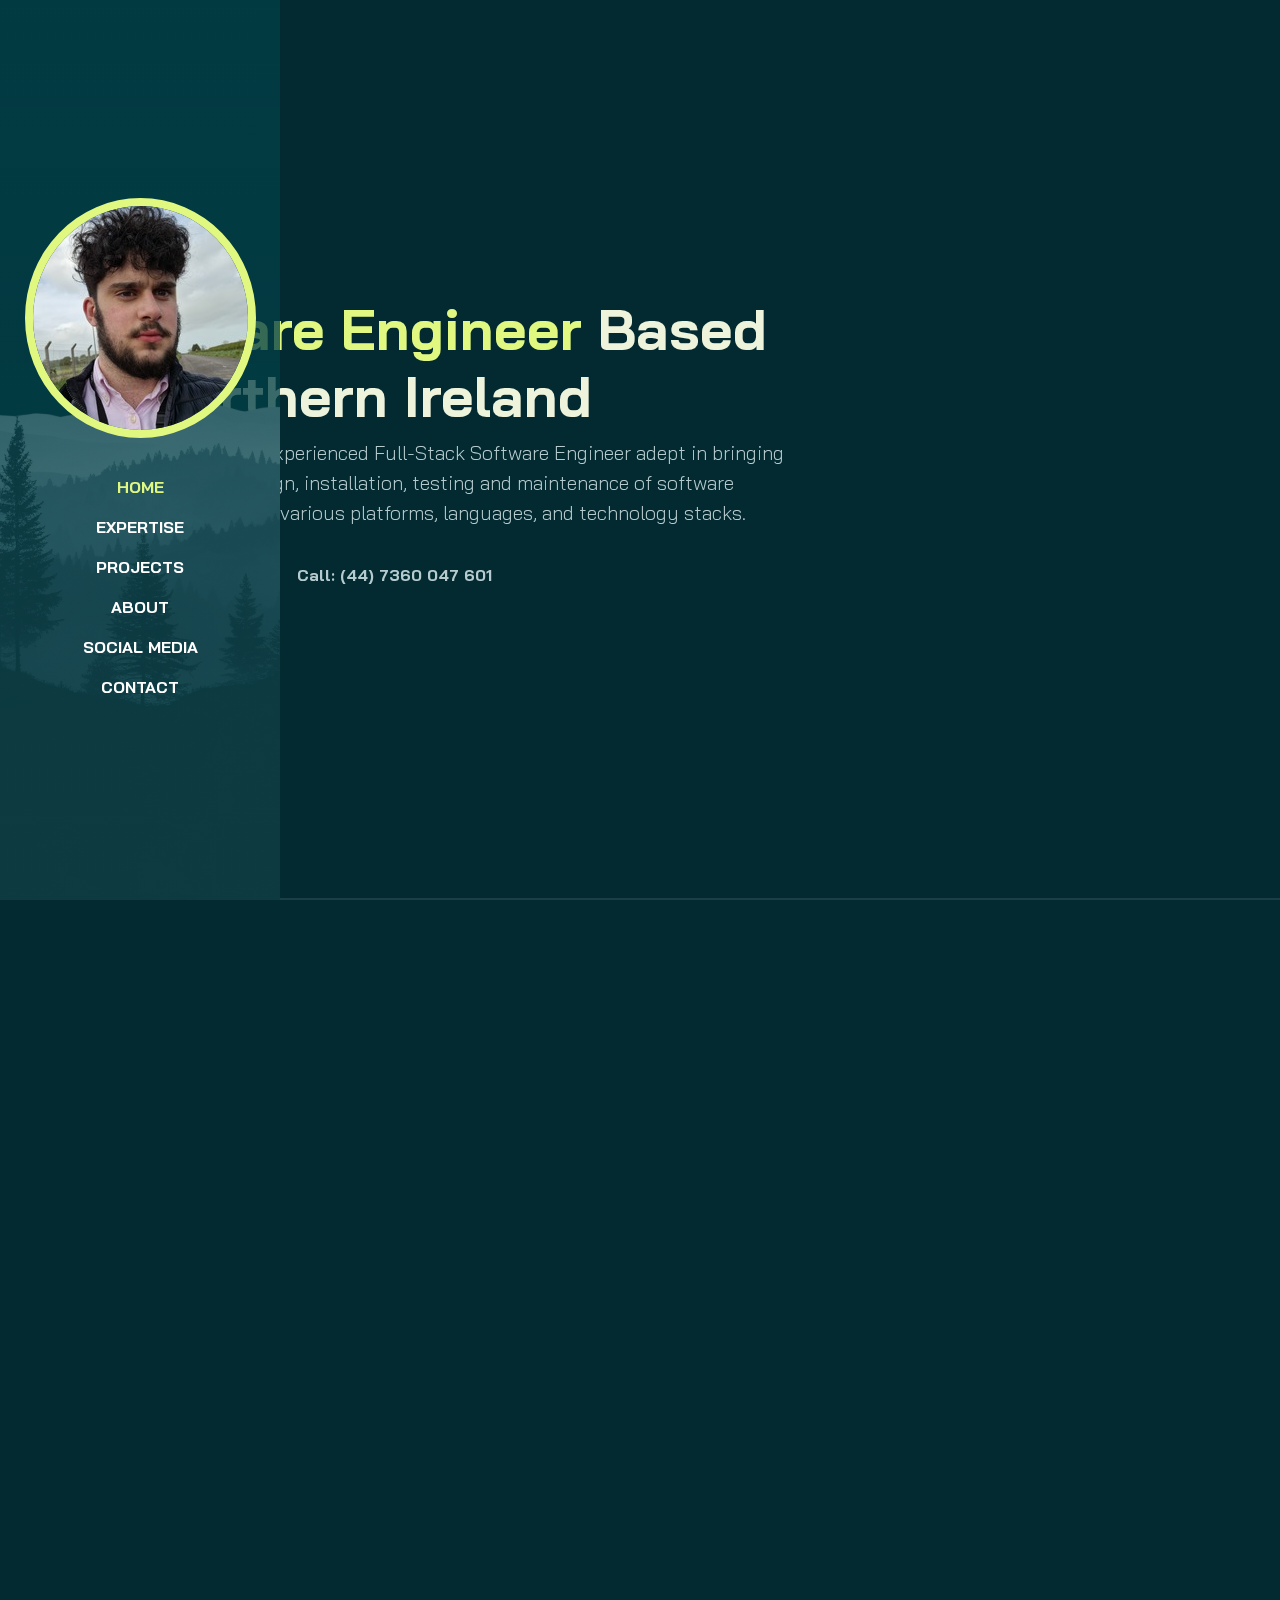
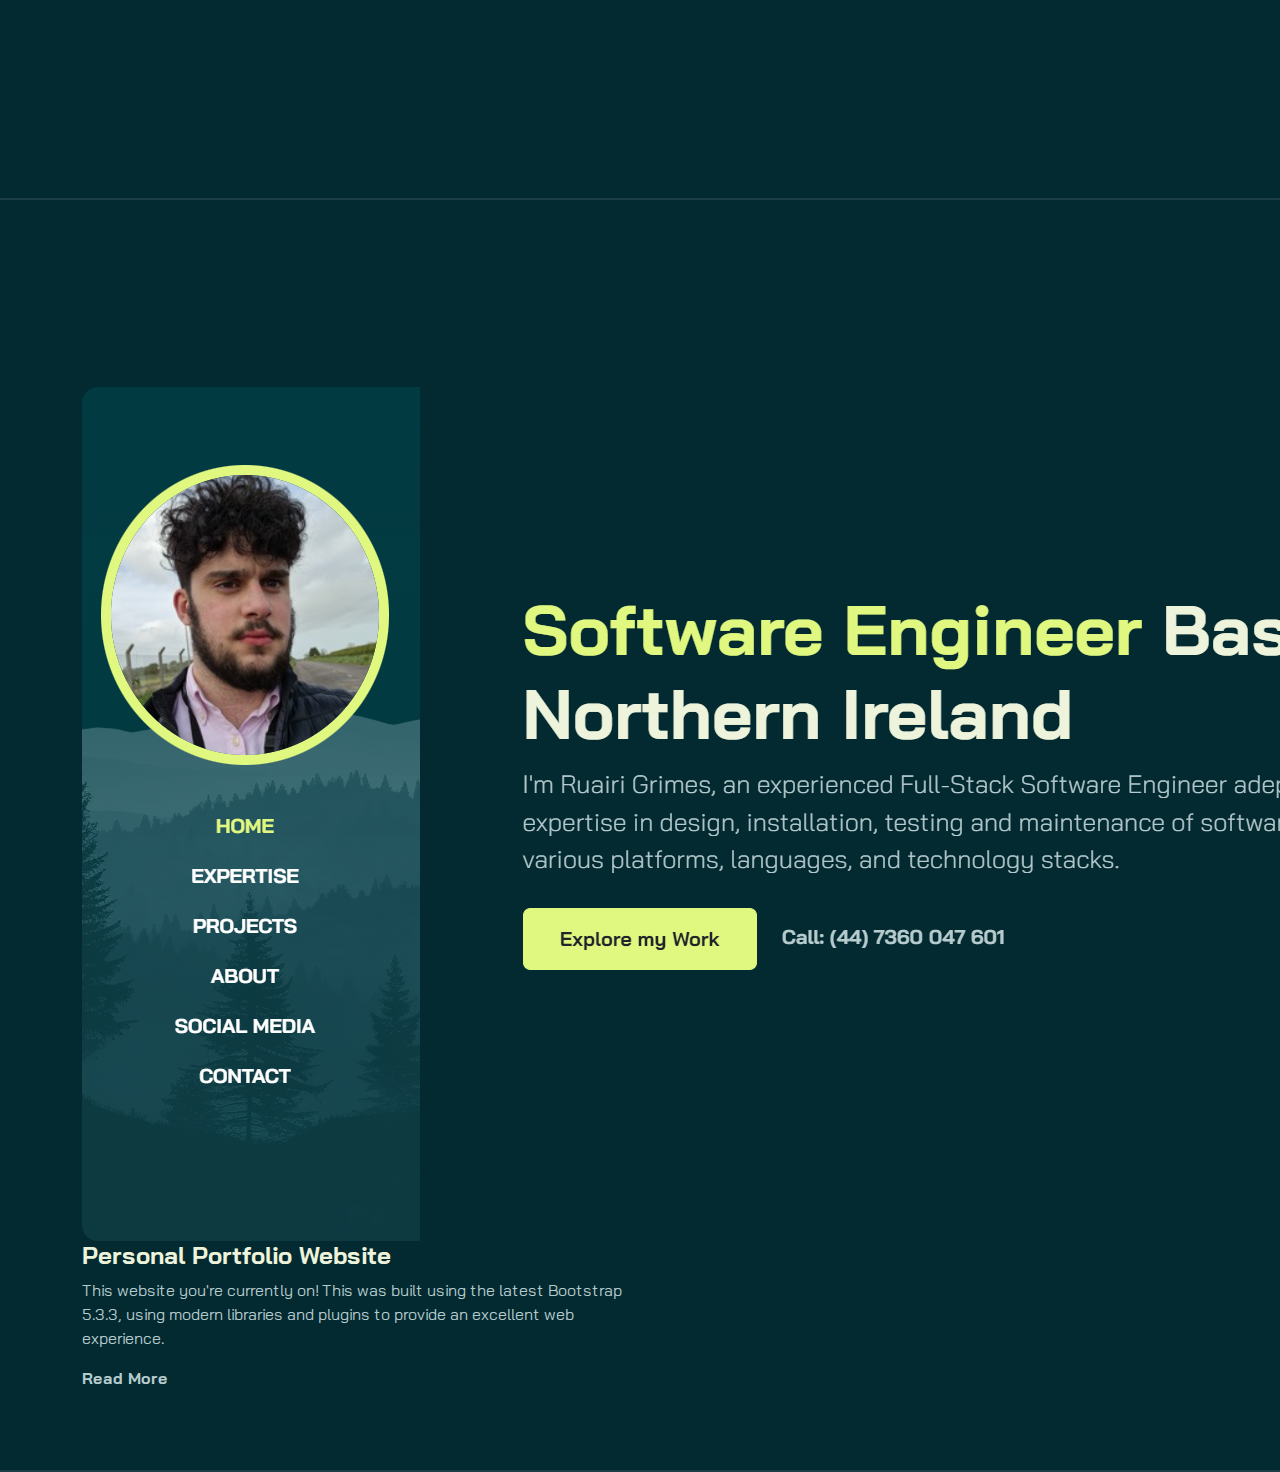
==== index.html @ 5651e364 "Initial Commit" ====
<!DOCTYPE html>
<html lang="en">

<head>
  <meta charset="UTF-8">
  <meta name="viewport" content="width=device-width, initial-scale=1.0">
  <title>Ruairi Grimes</title>
  <link rel="stylesheet" href="./assets/css/bootstrap.min.css">
  <link rel="stylesheet" href="./assets/css/aos.css">
  <link rel="stylesheet" href="./assets/css/line-awesome.min.css">
  <link rel="stylesheet" href="./assets/css/style.css">
</head>

<body data-bs-spy="scroll" data-bs-target=".navbar" >

  <!-- Navigation Bar -->

  <nav class="navbar navbar-expand-lg navbar-dark fixed-top">
    <div class="container flex-lg-column">
      <a class="navbar-brand mx-lg-auto mb-lg-4" href="#">
        <span class="h3 fw-bold d-block d-lg-none">Ruairi Grimes</span>
        <img src="./assets/images/ruairi-photo.png" class="d-none d-lg-block rounded-circle" alt="">
      </a>
      <button class="navbar-toggler" type="button" data-bs-toggle="collapse" data-bs-target="#navbarSupportedContent"
        aria-controls="navbarSupportedContent" aria-expanded="false" aria-label="Toggle navigation">
        <span class="navbar-toggler-icon"></span>
      </button>
      <div class="collapse navbar-collapse" id="navbarSupportedContent">
        <ul class="navbar-nav ms-auto flex-lg-column text-lg-center">
          <li class="nav-item">
            <a class="nav-link active" aria-current="page" href="#home">Home</a>
          </li>
          <li class="nav-item">
            <a class="nav-link" href="#expertise">Expertise</a>
          </li>
          <li class="nav-item">
            <a class="nav-link" href="#projects">Projects</a>
          </li>
          <li class="nav-item">
            <a class="nav-link" href="#about">About</a>
          </li>
          <li class="nav-item">
            <a class="nav-link" href="#social">Social Media</a>
          </li>
          <li class="nav-item">
            <a class="nav-link" href="#contact">Contact</a>
          </li>

          </li>
        </ul>
      </div>
    </div>
  </nav>

  <!-- Content Wrapper -->
  <div id="content-wrapper">

    <!-- Home -->
    <section id="home" class="full-height px-lg-10">
      <div class="container">
        <div class="row">
          <div class="col-lg-8">
            <h1 class="display-4 fw-bold" data-aos="fade-up"><span class="text-brand">Software Engineer</span> Based In Northern Ireland</h1>
            <p class="lead mt-2 mb-4" data-aos="fade-up" data-aos-delay="300">I'm Ruairi Grimes, an experienced Full-Stack Software Engineer adept in bringing
              forth expertise in design, installation, testing and
              maintenance of software systems. Proficient in various platforms, languages, and technology stacks.</p>
            <div data-aos="fade-up" data-aos-delay="600">
              <a href="#" class="btn btn-brand me-3"> Explore my Work</a>
              <a href="#" class="link-custom">Call: (44) 7360 047 601</a>
            </div>
          </div>
        </div>
      </div>
    </section>
    <!-- //Home -->

    <!-- expertise -->
    <section id="expertise" class="full-height px-lg-5">
      <div class="container">

        <div class="row pb-4" data-aos="fade-up">
          <div class="col-lg-8">
            <h6 class="text-brand" >EXPERTISE</h6>
            <h1>Services That I Provide </h1>
          </div>
        </div>

        <div class="row">
          <div class="col-md-4" data-aos="fade-up" data-aos-delay="300">
            <div class="service p-4 bg-base rounded-4 shadow-effect">
              <div class="iconbox rounded-4">
                <i class="las la-feather"></i>
              </div>
              <h4 class="mt-4 mb-2">UI/UX Design</h4>
              <p>I create sleek, modern and functional web applications.</p>
              <a href="#" class="link-custom">Read More</a>
            </div>
          </div>

          <div class="col-md-4" data-aos="fade-up" data-aos-delay="600">
            <div class="service p-4 bg-base rounded-4 shadow-effect">
              <div class="iconbox rounded-4">
                <i class="las la-pencil-ruler"></i>
              </div>
              <h4 class="mt-4 mb-2">Branding</h4>
              <p>I craft high-performing and delightful experiences tailored and conversion-focused!</p>
              <a href="#" class="link-custom">Read More</a>
            </div>
          </div>

          <div class="col-md-4" data-aos="fade-up" data-aos-delay="900">
            <div class="service p-4 bg-base rounded-4 shadow-effect">
              <div class="iconbox rounded-4">
                <i class="las la-laptop-code"></i>
              </div>
              <h4 class="mt-4 mb-2">Web Designing</h4>
              <p>I craft high-performing and delightful experiences tailored and conversion-focused!</p>
              <a href="#" class="link-custom">Read More</a>
            </div>
          </div>
        </div>

    </section>
    <!-- //expertise -->

    <!-- Work -->
     <section id="projects" class="full-height px-lg-5">
      <div class="container">
        <div class="row pb-4" data-aos="fade-up">
          <div class="col-lg-8">
            <h6 class="text-brand" >Projects</h6>
            <h1>My Recent Projects </h1>
          </div>
        </div>
        <div class="row">
          <div class="col-lg-6">
            <div class="card-custom rounded-4">
              <div class="card-custom-image rounded-4">
                <img class="rounded-4" src="./assets/images/project1.png" alt="">
              </div>
              <div class="card-custom-content">
                <h4>Personal Portfolio Website</h4>
                <p>This website you're currently on! This was built using the latest Bootstrap 5.3.3, using modern libraries and plugins to provide an excellent web experience.</p>
                <a href="#" class ="link-custom">Read More</a>
              </div>
            </div>
          </div>
        </div>
      </div>
     </section>
    <!-- //Work -->


    <!--// Content Wrapper -->

    <script src="./assets/js/bootstrap.bundle.min.js"></script>
    <script src="./assets/js/aos.js"></script>
    <script src="./assets/js/line-awesome.js"></script>
    <script src="./assets/js/main.js"></script>

</body>

</html>
---- assets/css/line-awesome.min.css ----
.la,.lab,.lad,.lal,.lar,.las{-moz-osx-font-smoothing:grayscale;-webkit-font-smoothing:antialiased;display:inline-block;font-style:normal;font-variant:normal;text-rendering:auto;line-height:1}.la-lg{font-size:1.33333em;line-height:.75em;vertical-align:-.0667em}.la-xs{font-size:.75em}.la-sm{font-size:.875em}.la-1x{font-size:1em}.la-2x{font-size:2em}.la-3x{font-size:3em}.la-4x{font-size:4em}.la-5x{font-size:5em}.la-6x{font-size:6em}.la-7x{font-size:7em}.la-8x{font-size:8em}.la-9x{font-size:9em}.la-10x{font-size:10em}.la-fw{text-align:center;width:1.25em}.la-ul{list-style-type:none;margin-left:2.5em;padding-left:0}.la-ul>li{position:relative}.la-li{left:-2em;position:absolute;text-align:center;width:2em;line-height:inherit}.la-border{border:solid .08em #eee;border-radius:.1em;padding:.2em .25em .15em}.la-pull-left{float:left}.la-pull-right{float:right}.la.la-pull-left,.lab.la-pull-left,.lal.la-pull-left,.lar.la-pull-left,.las.la-pull-left{margin-right:.3em}.la.la-pull-right,.lab.la-pull-right,.lal.la-pull-right,.lar.la-pull-right,.las.la-pull-right{margin-left:.3em}.la-spin{-webkit-animation:la-spin 2s infinite linear;animation:la-spin 2s infinite linear}.la-pulse{-webkit-animation:la-spin 1s infinite steps(8);animation:la-spin 1s infinite steps(8)}@-webkit-keyframes la-spin{0%{-webkit-transform:rotate(0);transform:rotate(0)}100%{-webkit-transform:rotate(360deg);transform:rotate(360deg)}}@keyframes la-spin{0%{-webkit-transform:rotate(0);transform:rotate(0)}100%{-webkit-transform:rotate(360deg);transform:rotate(360deg)}}.la-rotate-90{-webkit-transform:rotate(90deg);transform:rotate(90deg)}.la-rotate-180{-webkit-transform:rotate(180deg);transform:rotate(180deg)}.la-rotate-270{-webkit-transform:rotate(270deg);transform:rotate(270deg)}.la-flip-horizontal{-webkit-transform:scale(-1,1);transform:scale(-1,1)}.la-flip-vertical{-webkit-transform:scale(1,-1);transform:scale(1,-1)}.la-flip-both,.la-flip-horizontal.la-flip-vertical{-webkit-transform:scale(-1,-1);transform:scale(-1,-1)}:root .la-flip-both,:root .la-flip-horizontal,:root .la-flip-vertical,:root .la-rotate-180,:root .la-rotate-270,:root .la-rotate-90{-webkit-filter:none;filter:none}.la-stack{display:inline-block;height:2em;line-height:2em;position:relative;vertical-align:middle;width:2.5em}.la-stack-1x,.la-stack-2x{left:0;position:absolute;text-align:center;width:100%}.la-stack-1x{line-height:inherit}.la-stack-2x{font-size:2em}.la-inverse{color:#fff}.la-500px:before{content:"\f26e"}.la-accessible-icon:before{content:"\f368"}.la-accusoft:before{content:"\f369"}.la-acquisitions-incorporated:before{content:"\f6af"}.la-ad:before{content:"\f641"}.la-address-book:before{content:"\f2b9"}.la-address-card:before{content:"\f2bb"}.la-adjust:before{content:"\f042"}.la-adn:before{content:"\f170"}.la-adobe:before{content:"\f778"}.la-adversal:before{content:"\f36a"}.la-affiliatetheme:before{content:"\f36b"}.la-air-freshener:before{content:"\f5d0"}.la-airbnb:before{content:"\f834"}.la-algolia:before{content:"\f36c"}.la-align-center:before{content:"\f037"}.la-align-justify:before{content:"\f039"}.la-align-left:before{content:"\f036"}.la-align-right:before{content:"\f038"}.la-alipay:before{content:"\f642"}.la-allergies:before{content:"\f461"}.la-amazon:before{content:"\f270"}.la-amazon-pay:before{content:"\f42c"}.la-ambulance:before{content:"\f0f9"}.la-american-sign-language-interpreting:before{content:"\f2a3"}.la-amilia:before{content:"\f36d"}.la-anchor:before{content:"\f13d"}.la-android:before{content:"\f17b"}.la-angellist:before{content:"\f209"}.la-angle-double-down:before{content:"\f103"}.la-angle-double-left:before{content:"\f100"}.la-angle-double-right:before{content:"\f101"}.la-angle-double-up:before{content:"\f102"}.la-angle-down:before{content:"\f107"}.la-angle-left:before{content:"\f104"}.la-angle-right:before{content:"\f105"}.la-angle-up:before{content:"\f106"}.la-angry:before{content:"\f556"}.la-angrycreative:before{content:"\f36e"}.la-angular:before{content:"\f420"}.la-ankh:before{content:"\f644"}.la-app-store:before{content:"\f36f"}.la-app-store-ios:before{content:"\f370"}.la-apper:before{content:"\f371"}.la-apple:before{content:"\f179"}.la-apple-alt:before{content:"\f5d1"}.la-apple-pay:before{content:"\f415"}.la-archive:before{content:"\f187"}.la-archway:before{content:"\f557"}.la-arrow-alt-circle-down:before{content:"\f358"}.la-arrow-alt-circle-left:before{content:"\f359"}.la-arrow-alt-circle-right:before{content:"\f35a"}.la-arrow-alt-circle-up:before{content:"\f35b"}.la-arrow-circle-down:before{content:"\f0ab"}.la-arrow-circle-left:before{content:"\f0a8"}.la-arrow-circle-right:before{content:"\f0a9"}.la-arrow-circle-up:before{content:"\f0aa"}.la-arrow-down:before{content:"\f063"}.la-arrow-left:before{content:"\f060"}.la-arrow-right:before{content:"\f061"}.la-arrow-up:before{content:"\f062"}.la-arrows-alt:before{content:"\f0b2"}.la-arrows-alt-h:before{content:"\f337"}.la-arrows-alt-v:before{content:"\f338"}.la-artstation:before{content:"\f77a"}.la-assistive-listening-systems:before{content:"\f2a2"}.la-asterisk:before{content:"\f069"}.la-asymmetrik:before{content:"\f372"}.la-at:before{content:"\f1fa"}.la-atlas:before{content:"\f558"}.la-atlassian:before{content:"\f77b"}.la-atom:before{content:"\f5d2"}.la-audible:before{content:"\f373"}.la-audio-description:before{content:"\f29e"}.la-autoprefixer:before{content:"\f41c"}.la-avianex:before{content:"\f374"}.la-aviato:before{content:"\f421"}.la-award:before{content:"\f559"}.la-aws:before{content:"\f375"}.la-baby:before{content:"\f77c"}.la-baby-carriage:before{content:"\f77d"}.la-backspace:before{content:"\f55a"}.la-backward:before{content:"\f04a"}.la-bacon:before{content:"\f7e5"}.la-balance-scale:before{content:"\f24e"}.la-balance-scale-left:before{content:"\f515"}.la-balance-scale-right:before{content:"\f516"}.la-ban:before{content:"\f05e"}.la-band-aid:before{content:"\f462"}.la-bandcamp:before{content:"\f2d5"}.la-barcode:before{content:"\f02a"}.la-bars:before{content:"\f0c9"}.la-baseball-ball:before{content:"\f433"}.la-basketball-ball:before{content:"\f434"}.la-bath:before{content:"\f2cd"}.la-battery-empty:before{content:"\f244"}.la-battery-full:before{content:"\f240"}.la-battery-half:before{content:"\f242"}.la-battery-quarter:before{content:"\f243"}.la-battery-three-quarters:before{content:"\f241"}.la-battle-net:before{content:"\f835"}.la-bed:before{content:"\f236"}.la-beer:before{content:"\f0fc"}.la-behance:before{content:"\f1b4"}.la-behance-square:before{content:"\f1b5"}.la-bell:before{content:"\f0f3"}.la-bell-slash:before{content:"\f1f6"}.la-bezier-curve:before{content:"\f55b"}.la-bible:before{content:"\f647"}.la-bicycle:before{content:"\f206"}.la-biking:before{content:"\f84a"}.la-bimobject:before{content:"\f378"}.la-binoculars:before{content:"\f1e5"}.la-biohazard:before{content:"\f780"}.la-birthday-cake:before{content:"\f1fd"}.la-bitbucket:before{content:"\f171"}.la-bitcoin:before{content:"\f379"}.la-bity:before{content:"\f37a"}.la-black-tie:before{content:"\f27e"}.la-blackberry:before{content:"\f37b"}.la-blender:before{content:"\f517"}.la-blender-phone:before{content:"\f6b6"}.la-blind:before{content:"\f29d"}.la-blog:before{content:"\f781"}.la-blogger:before{content:"\f37c"}.la-blogger-b:before{content:"\f37d"}.la-bluetooth:before{content:"\f293"}.la-bluetooth-b:before{content:"\f294"}.la-bold:before{content:"\f032"}.la-bolt:before{content:"\f0e7"}.la-bomb:before{content:"\f1e2"}.la-bone:before{content:"\f5d7"}.la-bong:before{content:"\f55c"}.la-book:before{content:"\f02d"}.la-book-dead:before{content:"\f6b7"}.la-book-medical:before{content:"\f7e6"}.la-book-open:before{content:"\f518"}.la-book-reader:before{content:"\f5da"}.la-bookmark:before{content:"\f02e"}.la-bootstrap:before{content:"\f836"}.la-border-all:before{content:"\f84c"}.la-border-none:before{content:"\f850"}.la-border-style:before{content:"\f853"}.la-bowling-ball:before{content:"\f436"}.la-box:before{content:"\f466"}.la-box-open:before{content:"\f49e"}.la-boxes:before{content:"\f468"}.la-braille:before{content:"\f2a1"}.la-brain:before{content:"\f5dc"}.la-bread-slice:before{content:"\f7ec"}.la-briefcase:before{content:"\f0b1"}.la-briefcase-medical:before{content:"\f469"}.la-broadcast-tower:before{content:"\f519"}.la-broom:before{content:"\f51a"}.la-brush:before{content:"\f55d"}.la-btc:before{content:"\f15a"}.la-buffer:before{content:"\f837"}.la-bug:before{content:"\f188"}.la-building:before{content:"\f1ad"}.la-bullhorn:before{content:"\f0a1"}.la-bullseye:before{content:"\f140"}.la-burn:before{content:"\f46a"}.la-buromobelexperte:before{content:"\f37f"}.la-bus:before{content:"\f207"}.la-bus-alt:before{content:"\f55e"}.la-business-time:before{content:"\f64a"}.la-buy-n-large:before{content:"\f8a6"}.la-buysellads:before{content:"\f20d"}.la-calculator:before{content:"\f1ec"}.la-calendar:before{content:"\f133"}.la-calendar-alt:before{content:"\f073"}.la-calendar-check:before{content:"\f274"}.la-calendar-day:before{content:"\f783"}.la-calendar-minus:before{content:"\f272"}.la-calendar-plus:before{content:"\f271"}.la-calendar-times:before{content:"\f273"}.la-calendar-week:before{content:"\f784"}.la-camera:before{content:"\f030"}.la-camera-retro:before{content:"\f083"}.la-campground:before{content:"\f6bb"}.la-canadian-maple-leaf:before{content:"\f785"}.la-candy-cane:before{content:"\f786"}.la-cannabis:before{content:"\f55f"}.la-capsules:before{content:"\f46b"}.la-car:before{content:"\f1b9"}.la-car-alt:before{content:"\f5de"}.la-car-battery:before{content:"\f5df"}.la-car-crash:before{content:"\f5e1"}.la-car-side:before{content:"\f5e4"}.la-caret-down:before{content:"\f0d7"}.la-caret-left:before{content:"\f0d9"}.la-caret-right:before{content:"\f0da"}.la-caret-square-down:before{content:"\f150"}.la-caret-square-left:before{content:"\f191"}.la-caret-square-right:before{content:"\f152"}.la-caret-square-up:before{content:"\f151"}.la-caret-up:before{content:"\f0d8"}.la-carrot:before{content:"\f787"}.la-cart-arrow-down:before{content:"\f218"}.la-cart-plus:before{content:"\f217"}.la-cash-register:before{content:"\f788"}.la-cat:before{content:"\f6be"}.la-cc-amazon-pay:before{content:"\f42d"}.la-cc-amex:before{content:"\f1f3"}.la-cc-apple-pay:before{content:"\f416"}.la-cc-diners-club:before{content:"\f24c"}.la-cc-discover:before{content:"\f1f2"}.la-cc-jcb:before{content:"\f24b"}.la-cc-mastercard:before{content:"\f1f1"}.la-cc-paypal:before{content:"\f1f4"}.la-cc-stripe:before{content:"\f1f5"}.la-cc-visa:before{content:"\f1f0"}.la-centercode:before{content:"\f380"}.la-centos:before{content:"\f789"}.la-certificate:before{content:"\f0a3"}.la-chair:before{content:"\f6c0"}.la-chalkboard:before{content:"\f51b"}.la-chalkboard-teacher:before{content:"\f51c"}.la-charging-station:before{content:"\f5e7"}.la-chart-area:before{content:"\f1fe"}.la-chart-bar:before{content:"\f080"}.la-chart-line:before{content:"\f201"}.la-chart-pie:before{content:"\f200"}.la-check:before{content:"\f00c"}.la-check-circle:before{content:"\f058"}.la-check-double:before{content:"\f560"}.la-check-square:before{content:"\f14a"}.la-cheese:before{content:"\f7ef"}.la-chess:before{content:"\f439"}.la-chess-bishop:before{content:"\f43a"}.la-chess-board:before{content:"\f43c"}.la-chess-king:before{content:"\f43f"}.la-chess-knight:before{content:"\f441"}.la-chess-pawn:before{content:"\f443"}.la-chess-queen:before{content:"\f445"}.la-chess-rook:before{content:"\f447"}.la-chevron-circle-down:before{content:"\f13a"}.la-chevron-circle-left:before{content:"\f137"}.la-chevron-circle-right:before{content:"\f138"}.la-chevron-circle-up:before{content:"\f139"}.la-chevron-down:before{content:"\f078"}.la-chevron-left:before{content:"\f053"}.la-chevron-right:before{content:"\f054"}.la-chevron-up:before{content:"\f077"}.la-child:before{content:"\f1ae"}.la-chrome:before{content:"\f268"}.la-chromecast:before{content:"\f838"}.la-church:before{content:"\f51d"}.la-circle:before{content:"\f111"}.la-circle-notch:before{content:"\f1ce"}.la-city:before{content:"\f64f"}.la-clinic-medical:before{content:"\f7f2"}.la-clipboard:before{content:"\f328"}.la-clipboard-check:before{content:"\f46c"}.la-clipboard-list:before{content:"\f46d"}.la-clock:before{content:"\f017"}.la-clone:before{content:"\f24d"}.la-closed-captioning:before{content:"\f20a"}.la-cloud:before{content:"\f0c2"}.la-cloud-download-alt:before{content:"\f381"}.la-cloud-meatball:before{content:"\f73b"}.la-cloud-moon:before{content:"\f6c3"}.la-cloud-moon-rain:before{content:"\f73c"}.la-cloud-rain:before{content:"\f73d"}.la-cloud-showers-heavy:before{content:"\f740"}.la-cloud-sun:before{content:"\f6c4"}.la-cloud-sun-rain:before{content:"\f743"}.la-cloud-upload-alt:before{content:"\f382"}.la-cloudscale:before{content:"\f383"}.la-cloudsmith:before{content:"\f384"}.la-cloudversify:before{content:"\f385"}.la-cocktail:before{content:"\f561"}.la-code:before{content:"\f121"}.la-code-branch:before{content:"\f126"}.la-codepen:before{content:"\f1cb"}.la-codiepie:before{content:"\f284"}.la-coffee:before{content:"\f0f4"}.la-cog:before{content:"\f013"}.la-cogs:before{content:"\f085"}.la-coins:before{content:"\f51e"}.la-columns:before{content:"\f0db"}.la-comment:before{content:"\f075"}.la-comment-alt:before{content:"\f27a"}.la-comment-dollar:before{content:"\f651"}.la-comment-dots:before{content:"\f4ad"}.la-comment-medical:before{content:"\f7f5"}.la-comment-slash:before{content:"\f4b3"}.la-comments:before{content:"\f086"}.la-comments-dollar:before{content:"\f653"}.la-compact-disc:before{content:"\f51f"}.la-compass:before{content:"\f14e"}.la-compress:before{content:"\f066"}.la-compress-arrows-alt:before{content:"\f78c"}.la-concierge-bell:before{content:"\f562"}.la-confluence:before{content:"\f78d"}.la-connectdevelop:before{content:"\f20e"}.la-contao:before{content:"\f26d"}.la-cookie:before{content:"\f563"}.la-cookie-bite:before{content:"\f564"}.la-copy:before{content:"\f0c5"}.la-copyright:before{content:"\f1f9"}.la-cotton-bureau:before{content:"\f89e"}.la-couch:before{content:"\f4b8"}.la-cpanel:before{content:"\f388"}.la-creative-commons:before{content:"\f25e"}.la-creative-commons-by:before{content:"\f4e7"}.la-creative-commons-nc:before{content:"\f4e8"}.la-creative-commons-nc-eu:before{content:"\f4e9"}.la-creative-commons-nc-jp:before{content:"\f4ea"}.la-creative-commons-nd:before{content:"\f4eb"}.la-creative-commons-pd:before{content:"\f4ec"}.la-creative-commons-pd-alt:before{content:"\f4ed"}.la-creative-commons-remix:before{content:"\f4ee"}.la-creative-commons-sa:before{content:"\f4ef"}.la-creative-commons-sampling:before{content:"\f4f0"}.la-creative-commons-sampling-plus:before{content:"\f4f1"}.la-creative-commons-share:before{content:"\f4f2"}.la-creative-commons-zero:before{content:"\f4f3"}.la-credit-card:before{content:"\f09d"}.la-critical-role:before{content:"\f6c9"}.la-crop:before{content:"\f125"}.la-crop-alt:before{content:"\f565"}.la-cross:before{content:"\f654"}.la-crosshairs:before{content:"\f05b"}.la-crow:before{content:"\f520"}.la-crown:before{content:"\f521"}.la-crutch:before{content:"\f7f7"}.la-css3:before{content:"\f13c"}.la-css3-alt:before{content:"\f38b"}.la-cube:before{content:"\f1b2"}.la-cubes:before{content:"\f1b3"}.la-cut:before{content:"\f0c4"}.la-cuttlefish:before{content:"\f38c"}.la-d-and-d:before{content:"\f38d"}.la-d-and-d-beyond:before{content:"\f6ca"}.la-dashcube:before{content:"\f210"}.la-database:before{content:"\f1c0"}.la-deaf:before{content:"\f2a4"}.la-delicious:before{content:"\f1a5"}.la-democrat:before{content:"\f747"}.la-deploydog:before{content:"\f38e"}.la-deskpro:before{content:"\f38f"}.la-desktop:before{content:"\f108"}.la-dev:before{content:"\f6cc"}.la-deviantart:before{content:"\f1bd"}.la-dharmachakra:before{content:"\f655"}.la-dhl:before{content:"\f790"}.la-diagnoses:before{content:"\f470"}.la-diaspora:before{content:"\f791"}.la-dice:before{content:"\f522"}.la-dice-d20:before{content:"\f6cf"}.la-dice-d6:before{content:"\f6d1"}.la-dice-five:before{content:"\f523"}.la-dice-four:before{content:"\f524"}.la-dice-one:before{content:"\f525"}.la-dice-six:before{content:"\f526"}.la-dice-three:before{content:"\f527"}.la-dice-two:before{content:"\f528"}.la-digg:before{content:"\f1a6"}.la-digital-ocean:before{content:"\f391"}.la-digital-tachograph:before{content:"\f566"}.la-directions:before{content:"\f5eb"}.la-discord:before{content:"\f392"}.la-discourse:before{content:"\f393"}.la-divide:before{content:"\f529"}.la-dizzy:before{content:"\f567"}.la-dna:before{content:"\f471"}.la-dochub:before{content:"\f394"}.la-docker:before{content:"\f395"}.la-dog:before{content:"\f6d3"}.la-dollar-sign:before{content:"\f155"}.la-dolly:before{content:"\f472"}.la-dolly-flatbed:before{content:"\f474"}.la-donate:before{content:"\f4b9"}.la-door-closed:before{content:"\f52a"}.la-door-open:before{content:"\f52b"}.la-dot-circle:before{content:"\f192"}.la-dove:before{content:"\f4ba"}.la-download:before{content:"\f019"}.la-draft2digital:before{content:"\f396"}.la-drafting-compass:before{content:"\f568"}.la-dragon:before{content:"\f6d5"}.la-draw-polygon:before{content:"\f5ee"}.la-dribbble:before{content:"\f17d"}.la-dribbble-square:before{content:"\f397"}.la-dropbox:before{content:"\f16b"}.la-drum:before{content:"\f569"}.la-drum-steelpan:before{content:"\f56a"}.la-drumstick-bite:before{content:"\f6d7"}.la-drupal:before{content:"\f1a9"}.la-dumbbell:before{content:"\f44b"}.la-dumpster:before{content:"\f793"}.la-dumpster-fire:before{content:"\f794"}.la-dungeon:before{content:"\f6d9"}.la-dyalog:before{content:"\f399"}.la-earlybirds:before{content:"\f39a"}.la-ebay:before{content:"\f4f4"}.la-edge:before{content:"\f282"}.la-edit:before{content:"\f044"}.la-egg:before{content:"\f7fb"}.la-eject:before{content:"\f052"}.la-elementor:before{content:"\f430"}.la-ellipsis-h:before{content:"\f141"}.la-ellipsis-v:before{content:"\f142"}.la-ello:before{content:"\f5f1"}.la-ember:before{content:"\f423"}.la-empire:before{content:"\f1d1"}.la-envelope:before{content:"\f0e0"}.la-envelope-open:before{content:"\f2b6"}.la-envelope-open-text:before{content:"\f658"}.la-envelope-square:before{content:"\f199"}.la-envira:before{content:"\f299"}.la-equals:before{content:"\f52c"}.la-eraser:before{content:"\f12d"}.la-erlang:before{content:"\f39d"}.la-ethereum:before{content:"\f42e"}.la-ethernet:before{content:"\f796"}.la-etsy:before{content:"\f2d7"}.la-euro-sign:before{content:"\f153"}.la-evernote:before{content:"\f839"}.la-exchange-alt:before{content:"\f362"}.la-exclamation:before{content:"\f12a"}.la-exclamation-circle:before{content:"\f06a"}.la-exclamation-triangle:before{content:"\f071"}.la-expand:before{content:"\f065"}.la-expand-arrows-alt:before{content:"\f31e"}.la-expeditedssl:before{content:"\f23e"}.la-external-link-alt:before{content:"\f35d"}.la-external-link-square-alt:before{content:"\f360"}.la-eye:before{content:"\f06e"}.la-eye-dropper:before{content:"\f1fb"}.la-eye-slash:before{content:"\f070"}.la-facebook:before{content:"\f09a"}.la-facebook-f:before{content:"\f39e"}.la-facebook-messenger:before{content:"\f39f"}.la-facebook-square:before{content:"\f082"}.la-fan:before{content:"\f863"}.la-fantasy-flight-games:before{content:"\f6dc"}.la-fast-backward:before{content:"\f049"}.la-fast-forward:before{content:"\f050"}.la-fax:before{content:"\f1ac"}.la-feather:before{content:"\f52d"}.la-feather-alt:before{content:"\f56b"}.la-fedex:before{content:"\f797"}.la-fedora:before{content:"\f798"}.la-female:before{content:"\f182"}.la-fighter-jet:before{content:"\f0fb"}.la-figma:before{content:"\f799"}.la-file:before{content:"\f15b"}.la-file-alt:before{content:"\f15c"}.la-file-archive:before{content:"\f1c6"}.la-file-audio:before{content:"\f1c7"}.la-file-code:before{content:"\f1c9"}.la-file-contract:before{content:"\f56c"}.la-file-csv:before{content:"\f6dd"}.la-file-download:before{content:"\f56d"}.la-file-excel:before{content:"\f1c3"}.la-file-export:before{content:"\f56e"}.la-file-image:before{content:"\f1c5"}.la-file-import:before{content:"\f56f"}.la-file-invoice:before{content:"\f570"}.la-file-invoice-dollar:before{content:"\f571"}.la-file-medical:before{content:"\f477"}.la-file-medical-alt:before{content:"\f478"}.la-file-pdf:before{content:"\f1c1"}.la-file-powerpoint:before{content:"\f1c4"}.la-file-prescription:before{content:"\f572"}.la-file-signature:before{content:"\f573"}.la-file-upload:before{content:"\f574"}.la-file-video:before{content:"\f1c8"}.la-file-word:before{content:"\f1c2"}.la-fill:before{content:"\f575"}.la-fill-drip:before{content:"\f576"}.la-film:before{content:"\f008"}.la-filter:before{content:"\f0b0"}.la-fingerprint:before{content:"\f577"}.la-fire:before{content:"\f06d"}.la-fire-alt:before{content:"\f7e4"}.la-fire-extinguisher:before{content:"\f134"}.la-firefox:before{content:"\f269"}.la-first-aid:before{content:"\f479"}.la-first-order:before{content:"\f2b0"}.la-first-order-alt:before{content:"\f50a"}.la-firstdraft:before{content:"\f3a1"}.la-fish:before{content:"\f578"}.la-fist-raised:before{content:"\f6de"}.la-flag:before{content:"\f024"}.la-flag-checkered:before{content:"\f11e"}.la-flag-usa:before{content:"\f74d"}.la-flask:before{content:"\f0c3"}.la-flickr:before{content:"\f16e"}.la-flipboard:before{content:"\f44d"}.la-flushed:before{content:"\f579"}.la-fly:before{content:"\f417"}.la-folder:before{content:"\f07b"}.la-folder-minus:before{content:"\f65d"}.la-folder-open:before{content:"\f07c"}.la-folder-plus:before{content:"\f65e"}.la-font:before{content:"\f031"}.la-font-awesome:before{content:"\f2b4"}.la-font-awesome-alt:before{content:"\f35c"}.la-font-awesome-flag:before{content:"\f425"}.la-font-awesome-logo-full:before{content:"\f4e6"}.la-fonticons:before{content:"\f280"}.la-fonticons-fi:before{content:"\f3a2"}.la-football-ball:before{content:"\f44e"}.la-fort-awesome:before{content:"\f286"}.la-fort-awesome-alt:before{content:"\f3a3"}.la-forumbee:before{content:"\f211"}.la-forward:before{content:"\f04e"}.la-foursquare:before{content:"\f180"}.la-free-code-camp:before{content:"\f2c5"}.la-freebsd:before{content:"\f3a4"}.la-frog:before{content:"\f52e"}.la-frown:before{content:"\f119"}.la-frown-open:before{content:"\f57a"}.la-fulcrum:before{content:"\f50b"}.la-funnel-dollar:before{content:"\f662"}.la-futbol:before{content:"\f1e3"}.la-galactic-republic:before{content:"\f50c"}.la-galactic-senate:before{content:"\f50d"}.la-gamepad:before{content:"\f11b"}.la-gas-pump:before{content:"\f52f"}.la-gavel:before{content:"\f0e3"}.la-gem:before{content:"\f3a5"}.la-genderless:before{content:"\f22d"}.la-get-pocket:before{content:"\f265"}.la-gg:before{content:"\f260"}.la-gg-circle:before{content:"\f261"}.la-ghost:before{content:"\f6e2"}.la-gift:before{content:"\f06b"}.la-gifts:before{content:"\f79c"}.la-git:before{content:"\f1d3"}.la-git-alt:before{content:"\f841"}.la-git-square:before{content:"\f1d2"}.la-github:before{content:"\f09b"}.la-github-alt:before{content:"\f113"}.la-github-square:before{content:"\f092"}.la-gitkraken:before{content:"\f3a6"}.la-gitlab:before{content:"\f296"}.la-gitter:before{content:"\f426"}.la-glass-cheers:before{content:"\f79f"}.la-glass-martini:before{content:"\f000"}.la-glass-martini-alt:before{content:"\f57b"}.la-glass-whiskey:before{content:"\f7a0"}.la-glasses:before{content:"\f530"}.la-glide:before{content:"\f2a5"}.la-glide-g:before{content:"\f2a6"}.la-globe:before{content:"\f0ac"}.la-globe-africa:before{content:"\f57c"}.la-globe-americas:before{content:"\f57d"}.la-globe-asia:before{content:"\f57e"}.la-globe-europe:before{content:"\f7a2"}.la-gofore:before{content:"\f3a7"}.la-golf-ball:before{content:"\f450"}.la-goodreads:before{content:"\f3a8"}.la-goodreads-g:before{content:"\f3a9"}.la-google:before{content:"\f1a0"}.la-google-drive:before{content:"\f3aa"}.la-google-play:before{content:"\f3ab"}.la-google-plus:before{content:"\f2b3"}.la-google-plus-g:before{content:"\f0d5"}.la-google-plus-square:before{content:"\f0d4"}.la-google-wallet:before{content:"\f1ee"}.la-gopuram:before{content:"\f664"}.la-graduation-cap:before{content:"\f19d"}.la-gratipay:before{content:"\f184"}.la-grav:before{content:"\f2d6"}.la-greater-than:before{content:"\f531"}.la-greater-than-equal:before{content:"\f532"}.la-grimace:before{content:"\f57f"}.la-grin:before{content:"\f580"}.la-grin-alt:before{content:"\f581"}.la-grin-beam:before{content:"\f582"}.la-grin-beam-sweat:before{content:"\f583"}.la-grin-hearts:before{content:"\f584"}.la-grin-squint:before{content:"\f585"}.la-grin-squint-tears:before{content:"\f586"}.la-grin-stars:before{content:"\f587"}.la-grin-tears:before{content:"\f588"}.la-grin-tongue:before{content:"\f589"}.la-grin-tongue-squint:before{content:"\f58a"}.la-grin-tongue-wink:before{content:"\f58b"}.la-grin-wink:before{content:"\f58c"}.la-grip-horizontal:before{content:"\f58d"}.la-grip-lines:before{content:"\f7a4"}.la-grip-lines-vertical:before{content:"\f7a5"}.la-grip-vertical:before{content:"\f58e"}.la-gripfire:before{content:"\f3ac"}.la-grunt:before{content:"\f3ad"}.la-guitar:before{content:"\f7a6"}.la-gulp:before{content:"\f3ae"}.la-h-square:before{content:"\f0fd"}.la-hacker-news:before{content:"\f1d4"}.la-hacker-news-square:before{content:"\f3af"}.la-hackerrank:before{content:"\f5f7"}.la-hamburger:before{content:"\f805"}.la-hammer:before{content:"\f6e3"}.la-hamsa:before{content:"\f665"}.la-hand-holding:before{content:"\f4bd"}.la-hand-holding-heart:before{content:"\f4be"}.la-hand-holding-usd:before{content:"\f4c0"}.la-hand-lizard:before{content:"\f258"}.la-hand-middle-finger:before{content:"\f806"}.la-hand-paper:before{content:"\f256"}.la-hand-peace:before{content:"\f25b"}.la-hand-point-down:before{content:"\f0a7"}.la-hand-point-left:before{content:"\f0a5"}.la-hand-point-right:before{content:"\f0a4"}.la-hand-point-up:before{content:"\f0a6"}.la-hand-pointer:before{content:"\f25a"}.la-hand-rock:before{content:"\f255"}.la-hand-scissors:before{content:"\f257"}.la-hand-spock:before{content:"\f259"}.la-hands:before{content:"\f4c2"}.la-hands-helping:before{content:"\f4c4"}.la-handshake:before{content:"\f2b5"}.la-hanukiah:before{content:"\f6e6"}.la-hard-hat:before{content:"\f807"}.la-hashtag:before{content:"\f292"}.la-hat-cowboy:before{content:"\f8c0"}.la-hat-cowboy-side:before{content:"\f8c1"}.la-hat-wizard:before{content:"\f6e8"}.la-haykal:before{content:"\f666"}.la-hdd:before{content:"\f0a0"}.la-heading:before{content:"\f1dc"}.la-headphones:before{content:"\f025"}.la-headphones-alt:before{content:"\f58f"}.la-headset:before{content:"\f590"}.la-heart:before{content:"\f004"}.la-heart-broken:before{content:"\f7a9"}.la-heartbeat:before{content:"\f21e"}.la-helicopter:before{content:"\f533"}.la-highlighter:before{content:"\f591"}.la-hiking:before{content:"\f6ec"}.la-hippo:before{content:"\f6ed"}.la-hips:before{content:"\f452"}.la-hire-a-helper:before{content:"\f3b0"}.la-history:before{content:"\f1da"}.la-hockey-puck:before{content:"\f453"}.la-holly-berry:before{content:"\f7aa"}.la-home:before{content:"\f015"}.la-hooli:before{content:"\f427"}.la-hornbill:before{content:"\f592"}.la-horse:before{content:"\f6f0"}.la-horse-head:before{content:"\f7ab"}.la-hospital:before{content:"\f0f8"}.la-hospital-alt:before{content:"\f47d"}.la-hospital-symbol:before{content:"\f47e"}.la-hot-tub:before{content:"\f593"}.la-hotdog:before{content:"\f80f"}.la-hotel:before{content:"\f594"}.la-hotjar:before{content:"\f3b1"}.la-hourglass:before{content:"\f254"}.la-hourglass-end:before{content:"\f253"}.la-hourglass-half:before{content:"\f252"}.la-hourglass-start:before{content:"\f251"}.la-house-damage:before{content:"\f6f1"}.la-houzz:before{content:"\f27c"}.la-hryvnia:before{content:"\f6f2"}.la-html5:before{content:"\f13b"}.la-hubspot:before{content:"\f3b2"}.la-i-cursor:before{content:"\f246"}.la-ice-cream:before{content:"\f810"}.la-icicles:before{content:"\f7ad"}.la-icons:before{content:"\f86d"}.la-id-badge:before{content:"\f2c1"}.la-id-card:before{content:"\f2c2"}.la-id-card-alt:before{content:"\f47f"}.la-igloo:before{content:"\f7ae"}.la-image:before{content:"\f03e"}.la-images:before{content:"\f302"}.la-imdb:before{content:"\f2d8"}.la-inbox:before{content:"\f01c"}.la-indent:before{content:"\f03c"}.la-industry:before{content:"\f275"}.la-infinity:before{content:"\f534"}.la-info:before{content:"\f129"}.la-info-circle:before{content:"\f05a"}.la-instagram:before{content:"\f16d"}.la-intercom:before{content:"\f7af"}.la-internet-explorer:before{content:"\f26b"}.la-invision:before{content:"\f7b0"}.la-ioxhost:before{content:"\f208"}.la-italic:before{content:"\f033"}.la-itch-io:before{content:"\f83a"}.la-itunes:before{content:"\f3b4"}.la-itunes-note:before{content:"\f3b5"}.la-java:before{content:"\f4e4"}.la-jedi:before{content:"\f669"}.la-jedi-order:before{content:"\f50e"}.la-jenkins:before{content:"\f3b6"}.la-jira:before{content:"\f7b1"}.la-joget:before{content:"\f3b7"}.la-joint:before{content:"\f595"}.la-joomla:before{content:"\f1aa"}.la-journal-whills:before{content:"\f66a"}.la-js:before{content:"\f3b8"}.la-js-square:before{content:"\f3b9"}.la-jsfiddle:before{content:"\f1cc"}.la-kaaba:before{content:"\f66b"}.la-kaggle:before{content:"\f5fa"}.la-key:before{content:"\f084"}.la-keybase:before{content:"\f4f5"}.la-keyboard:before{content:"\f11c"}.la-keycdn:before{content:"\f3ba"}.la-khanda:before{content:"\f66d"}.la-kickstarter:before{content:"\f3bb"}.la-kickstarter-k:before{content:"\f3bc"}.la-kiss:before{content:"\f596"}.la-kiss-beam:before{content:"\f597"}.la-kiss-wink-heart:before{content:"\f598"}.la-kiwi-bird:before{content:"\f535"}.la-korvue:before{content:"\f42f"}.la-landmark:before{content:"\f66f"}.la-language:before{content:"\f1ab"}.la-laptop:before{content:"\f109"}.la-laptop-code:before{content:"\f5fc"}.la-laptop-medical:before{content:"\f812"}.la-laravel:before{content:"\f3bd"}.la-lastfm:before{content:"\f202"}.la-lastfm-square:before{content:"\f203"}.la-laugh:before{content:"\f599"}.la-laugh-beam:before{content:"\f59a"}.la-laugh-squint:before{content:"\f59b"}.la-laugh-wink:before{content:"\f59c"}.la-layer-group:before{content:"\f5fd"}.la-leaf:before{content:"\f06c"}.la-leanpub:before{content:"\f212"}.la-lemon:before{content:"\f094"}.la-less:before{content:"\f41d"}.la-less-than:before{content:"\f536"}.la-less-than-equal:before{content:"\f537"}.la-level-down-alt:before{content:"\f3be"}.la-level-up-alt:before{content:"\f3bf"}.la-life-ring:before{content:"\f1cd"}.la-lightbulb:before{content:"\f0eb"}.la-line:before{content:"\f3c0"}.la-link:before{content:"\f0c1"}.la-linkedin:before{content:"\f08c"}.la-linkedin-in:before{content:"\f0e1"}.la-linode:before{content:"\f2b8"}.la-linux:before{content:"\f17c"}.la-lira-sign:before{content:"\f195"}.la-list:before{content:"\f03a"}.la-list-alt:before{content:"\f022"}.la-list-ol:before{content:"\f0cb"}.la-list-ul:before{content:"\f0ca"}.la-location-arrow:before{content:"\f124"}.la-lock:before{content:"\f023"}.la-lock-open:before{content:"\f3c1"}.la-long-arrow-alt-down:before{content:"\f309"}.la-long-arrow-alt-left:before{content:"\f30a"}.la-long-arrow-alt-right:before{content:"\f30b"}.la-long-arrow-alt-up:before{content:"\f30c"}.la-low-vision:before{content:"\f2a8"}.la-luggage-cart:before{content:"\f59d"}.la-lyft:before{content:"\f3c3"}.la-magento:before{content:"\f3c4"}.la-magic:before{content:"\f0d0"}.la-magnet:before{content:"\f076"}.la-mail-bulk:before{content:"\f674"}.la-mailchimp:before{content:"\f59e"}.la-male:before{content:"\f183"}.la-mandalorian:before{content:"\f50f"}.la-map:before{content:"\f279"}.la-map-marked:before{content:"\f59f"}.la-map-marked-alt:before{content:"\f5a0"}.la-map-marker:before{content:"\f041"}.la-map-marker-alt:before{content:"\f3c5"}.la-map-pin:before{content:"\f276"}.la-map-signs:before{content:"\f277"}.la-markdown:before{content:"\f60f"}.la-marker:before{content:"\f5a1"}.la-mars:before{content:"\f222"}.la-mars-double:before{content:"\f227"}.la-mars-stroke:before{content:"\f229"}.la-mars-stroke-h:before{content:"\f22b"}.la-mars-stroke-v:before{content:"\f22a"}.la-mask:before{content:"\f6fa"}.la-mastodon:before{content:"\f4f6"}.la-maxcdn:before{content:"\f136"}.la-mdb:before{content:"\f8ca"}.la-medal:before{content:"\f5a2"}.la-medapps:before{content:"\f3c6"}.la-medium:before{content:"\f23a"}.la-medium-m:before{content:"\f3c7"}.la-medkit:before{content:"\f0fa"}.la-medrt:before{content:"\f3c8"}.la-meetup:before{content:"\f2e0"}.la-megaport:before{content:"\f5a3"}.la-meh:before{content:"\f11a"}.la-meh-blank:before{content:"\f5a4"}.la-meh-rolling-eyes:before{content:"\f5a5"}.la-memory:before{content:"\f538"}.la-mendeley:before{content:"\f7b3"}.la-menorah:before{content:"\f676"}.la-mercury:before{content:"\f223"}.la-meteor:before{content:"\f753"}.la-microchip:before{content:"\f2db"}.la-microphone:before{content:"\f130"}.la-microphone-alt:before{content:"\f3c9"}.la-microphone-alt-slash:before{content:"\f539"}.la-microphone-slash:before{content:"\f131"}.la-microscope:before{content:"\f610"}.la-microsoft:before{content:"\f3ca"}.la-minus:before{content:"\f068"}.la-minus-circle:before{content:"\f056"}.la-minus-square:before{content:"\f146"}.la-mitten:before{content:"\f7b5"}.la-mix:before{content:"\f3cb"}.la-mixcloud:before{content:"\f289"}.la-mizuni:before{content:"\f3cc"}.la-mobile:before{content:"\f10b"}.la-mobile-alt:before{content:"\f3cd"}.la-modx:before{content:"\f285"}.la-monero:before{content:"\f3d0"}.la-money-bill:before{content:"\f0d6"}.la-money-bill-alt:before{content:"\f3d1"}.la-money-bill-wave:before{content:"\f53a"}.la-money-bill-wave-alt:before{content:"\f53b"}.la-money-check:before{content:"\f53c"}.la-money-check-alt:before{content:"\f53d"}.la-monument:before{content:"\f5a6"}.la-moon:before{content:"\f186"}.la-mortar-pestle:before{content:"\f5a7"}.la-mosque:before{content:"\f678"}.la-motorcycle:before{content:"\f21c"}.la-mountain:before{content:"\f6fc"}.la-mouse:before{content:"\f8cc"}.la-mouse-pointer:before{content:"\f245"}.la-mug-hot:before{content:"\f7b6"}.la-music:before{content:"\f001"}.la-napster:before{content:"\f3d2"}.la-neos:before{content:"\f612"}.la-network-wired:before{content:"\f6ff"}.la-neuter:before{content:"\f22c"}.la-newspaper:before{content:"\f1ea"}.la-nimblr:before{content:"\f5a8"}.la-node:before{content:"\f419"}.la-node-js:before{content:"\f3d3"}.la-not-equal:before{content:"\f53e"}.la-notes-medical:before{content:"\f481"}.la-npm:before{content:"\f3d4"}.la-ns8:before{content:"\f3d5"}.la-nutritionix:before{content:"\f3d6"}.la-object-group:before{content:"\f247"}.la-object-ungroup:before{content:"\f248"}.la-odnoklassniki:before{content:"\f263"}.la-odnoklassniki-square:before{content:"\f264"}.la-oil-can:before{content:"\f613"}.la-old-republic:before{content:"\f510"}.la-om:before{content:"\f679"}.la-opencart:before{content:"\f23d"}.la-openid:before{content:"\f19b"}.la-opera:before{content:"\f26a"}.la-optin-monster:before{content:"\f23c"}.la-orcid:before{content:"\f8d2"}.la-osi:before{content:"\f41a"}.la-otter:before{content:"\f700"}.la-outdent:before{content:"\f03b"}.la-page4:before{content:"\f3d7"}.la-pagelines:before{content:"\f18c"}.la-pager:before{content:"\f815"}.la-paint-brush:before{content:"\f1fc"}.la-paint-roller:before{content:"\f5aa"}.la-palette:before{content:"\f53f"}.la-palfed:before{content:"\f3d8"}.la-pallet:before{content:"\f482"}.la-paper-plane:before{content:"\f1d8"}.la-paperclip:before{content:"\f0c6"}.la-parachute-box:before{content:"\f4cd"}.la-paragraph:before{content:"\f1dd"}.la-parking:before{content:"\f540"}.la-passport:before{content:"\f5ab"}.la-pastafarianism:before{content:"\f67b"}.la-paste:before{content:"\f0ea"}.la-patreon:before{content:"\f3d9"}.la-pause:before{content:"\f04c"}.la-pause-circle:before{content:"\f28b"}.la-paw:before{content:"\f1b0"}.la-paypal:before{content:"\f1ed"}.la-peace:before{content:"\f67c"}.la-pen:before{content:"\f304"}.la-pen-alt:before{content:"\f305"}.la-pen-fancy:before{content:"\f5ac"}.la-pen-nib:before{content:"\f5ad"}.la-pen-square:before{content:"\f14b"}.la-pencil-alt:before{content:"\f303"}.la-pencil-ruler:before{content:"\f5ae"}.la-penny-arcade:before{content:"\f704"}.la-people-carry:before{content:"\f4ce"}.la-pepper-hot:before{content:"\f816"}.la-percent:before{content:"\f295"}.la-percentage:before{content:"\f541"}.la-periscope:before{content:"\f3da"}.la-person-booth:before{content:"\f756"}.la-phabricator:before{content:"\f3db"}.la-phoenix-framework:before{content:"\f3dc"}.la-phoenix-squadron:before{content:"\f511"}.la-phone:before{content:"\f095"}.la-phone-alt:before{content:"\f879"}.la-phone-slash:before{content:"\f3dd"}.la-phone-square:before{content:"\f098"}.la-phone-square-alt:before{content:"\f87b"}.la-phone-volume:before{content:"\f2a0"}.la-photo-video:before{content:"\f87c"}.la-php:before{content:"\f457"}.la-pied-piper:before{content:"\f2ae"}.la-pied-piper-alt:before{content:"\f1a8"}.la-pied-piper-hat:before{content:"\f4e5"}.la-pied-piper-pp:before{content:"\f1a7"}.la-piggy-bank:before{content:"\f4d3"}.la-pills:before{content:"\f484"}.la-pinterest:before{content:"\f0d2"}.la-pinterest-p:before{content:"\f231"}.la-pinterest-square:before{content:"\f0d3"}.la-pizza-slice:before{content:"\f818"}.la-place-of-worship:before{content:"\f67f"}.la-plane:before{content:"\f072"}.la-plane-arrival:before{content:"\f5af"}.la-plane-departure:before{content:"\f5b0"}.la-play:before{content:"\f04b"}.la-play-circle:before{content:"\f144"}.la-playstation:before{content:"\f3df"}.la-plug:before{content:"\f1e6"}.la-plus:before{content:"\f067"}.la-plus-circle:before{content:"\f055"}.la-plus-square:before{content:"\f0fe"}.la-podcast:before{content:"\f2ce"}.la-poll:before{content:"\f681"}.la-poll-h:before{content:"\f682"}.la-poo:before{content:"\f2fe"}.la-poo-storm:before{content:"\f75a"}.la-poop:before{content:"\f619"}.la-portrait:before{content:"\f3e0"}.la-pound-sign:before{content:"\f154"}.la-power-off:before{content:"\f011"}.la-pray:before{content:"\f683"}.la-praying-hands:before{content:"\f684"}.la-prescription:before{content:"\f5b1"}.la-prescription-bottle:before{content:"\f485"}.la-prescription-bottle-alt:before{content:"\f486"}.la-print:before{content:"\f02f"}.la-procedures:before{content:"\f487"}.la-product-hunt:before{content:"\f288"}.la-project-diagram:before{content:"\f542"}.la-pushed:before{content:"\f3e1"}.la-puzzle-piece:before{content:"\f12e"}.la-python:before{content:"\f3e2"}.la-qq:before{content:"\f1d6"}.la-qrcode:before{content:"\f029"}.la-question:before{content:"\f128"}.la-question-circle:before{content:"\f059"}.la-quidditch:before{content:"\f458"}.la-quinscape:before{content:"\f459"}.la-quora:before{content:"\f2c4"}.la-quote-left:before{content:"\f10d"}.la-quote-right:before{content:"\f10e"}.la-quran:before{content:"\f687"}.la-r-project:before{content:"\f4f7"}.la-radiation:before{content:"\f7b9"}.la-radiation-alt:before{content:"\f7ba"}.la-rainbow:before{content:"\f75b"}.la-random:before{content:"\f074"}.la-raspberry-pi:before{content:"\f7bb"}.la-ravelry:before{content:"\f2d9"}.la-react:before{content:"\f41b"}.la-reacteurope:before{content:"\f75d"}.la-readme:before{content:"\f4d5"}.la-rebel:before{content:"\f1d0"}.la-receipt:before{content:"\f543"}.la-record-vinyl:before{content:"\f8d9"}.la-recycle:before{content:"\f1b8"}.la-red-river:before{content:"\f3e3"}.la-reddit:before{content:"\f1a1"}.la-reddit-alien:before{content:"\f281"}.la-reddit-square:before{content:"\f1a2"}.la-redhat:before{content:"\f7bc"}.la-redo:before{content:"\f01e"}.la-redo-alt:before{content:"\f2f9"}.la-registered:before{content:"\f25d"}.la-remove-format:before{content:"\f87d"}.la-renren:before{content:"\f18b"}.la-reply:before{content:"\f3e5"}.la-reply-all:before{content:"\f122"}.la-replyd:before{content:"\f3e6"}.la-republican:before{content:"\f75e"}.la-researchgate:before{content:"\f4f8"}.la-resolving:before{content:"\f3e7"}.la-restroom:before{content:"\f7bd"}.la-retweet:before{content:"\f079"}.la-rev:before{content:"\f5b2"}.la-ribbon:before{content:"\f4d6"}.la-ring:before{content:"\f70b"}.la-road:before{content:"\f018"}.la-robot:before{content:"\f544"}.la-rocket:before{content:"\f135"}.la-rocketchat:before{content:"\f3e8"}.la-rockrms:before{content:"\f3e9"}.la-route:before{content:"\f4d7"}.la-rss:before{content:"\f09e"}.la-rss-square:before{content:"\f143"}.la-ruble-sign:before{content:"\f158"}.la-ruler:before{content:"\f545"}.la-ruler-combined:before{content:"\f546"}.la-ruler-horizontal:before{content:"\f547"}.la-ruler-vertical:before{content:"\f548"}.la-running:before{content:"\f70c"}.la-rupee-sign:before{content:"\f156"}.la-sad-cry:before{content:"\f5b3"}.la-sad-tear:before{content:"\f5b4"}.la-safari:before{content:"\f267"}.la-salesforce:before{content:"\f83b"}.la-sass:before{content:"\f41e"}.la-satellite:before{content:"\f7bf"}.la-satellite-dish:before{content:"\f7c0"}.la-save:before{content:"\f0c7"}.la-schlix:before{content:"\f3ea"}.la-school:before{content:"\f549"}.la-screwdriver:before{content:"\f54a"}.la-scribd:before{content:"\f28a"}.la-scroll:before{content:"\f70e"}.la-sd-card:before{content:"\f7c2"}.la-search:before{content:"\f002"}.la-search-dollar:before{content:"\f688"}.la-search-location:before{content:"\f689"}.la-search-minus:before{content:"\f010"}.la-search-plus:before{content:"\f00e"}.la-searchengin:before{content:"\f3eb"}.la-seedling:before{content:"\f4d8"}.la-sellcast:before{content:"\f2da"}.la-sellsy:before{content:"\f213"}.la-server:before{content:"\f233"}.la-servicestack:before{content:"\f3ec"}.la-shapes:before{content:"\f61f"}.la-share:before{content:"\f064"}.la-share-alt:before{content:"\f1e0"}.la-share-alt-square:before{content:"\f1e1"}.la-share-square:before{content:"\f14d"}.la-shekel-sign:before{content:"\f20b"}.la-shield-alt:before{content:"\f3ed"}.la-ship:before{content:"\f21a"}.la-shipping-fast:before{content:"\f48b"}.la-shirtsinbulk:before{content:"\f214"}.la-shoe-prints:before{content:"\f54b"}.la-shopping-bag:before{content:"\f290"}.la-shopping-basket:before{content:"\f291"}.la-shopping-cart:before{content:"\f07a"}.la-shopware:before{content:"\f5b5"}.la-shower:before{content:"\f2cc"}.la-shuttle-van:before{content:"\f5b6"}.la-sign:before{content:"\f4d9"}.la-sign-in-alt:before{content:"\f2f6"}.la-sign-language:before{content:"\f2a7"}.la-sign-out-alt:before{content:"\f2f5"}.la-signal:before{content:"\f012"}.la-signature:before{content:"\f5b7"}.la-sim-card:before{content:"\f7c4"}.la-simplybuilt:before{content:"\f215"}.la-sistrix:before{content:"\f3ee"}.la-sitemap:before{content:"\f0e8"}.la-sith:before{content:"\f512"}.la-skating:before{content:"\f7c5"}.la-sketch:before{content:"\f7c6"}.la-skiing:before{content:"\f7c9"}.la-skiing-nordic:before{content:"\f7ca"}.la-skull:before{content:"\f54c"}.la-skull-crossbones:before{content:"\f714"}.la-skyatlas:before{content:"\f216"}.la-skype:before{content:"\f17e"}.la-slack:before{content:"\f198"}.la-slack-hash:before{content:"\f3ef"}.la-slash:before{content:"\f715"}.la-sleigh:before{content:"\f7cc"}.la-sliders-h:before{content:"\f1de"}.la-slideshare:before{content:"\f1e7"}.la-smile:before{content:"\f118"}.la-smile-beam:before{content:"\f5b8"}.la-smile-wink:before{content:"\f4da"}.la-smog:before{content:"\f75f"}.la-smoking:before{content:"\f48d"}.la-smoking-ban:before{content:"\f54d"}.la-sms:before{content:"\f7cd"}.la-snapchat:before{content:"\f2ab"}.la-snapchat-ghost:before{content:"\f2ac"}.la-snapchat-square:before{content:"\f2ad"}.la-snowboarding:before{content:"\f7ce"}.la-snowflake:before{content:"\f2dc"}.la-snowman:before{content:"\f7d0"}.la-snowplow:before{content:"\f7d2"}.la-socks:before{content:"\f696"}.la-solar-panel:before{content:"\f5ba"}.la-sort:before{content:"\f0dc"}.la-sort-alpha-down:before{content:"\f15d"}.la-sort-alpha-down-alt:before{content:"\f881"}.la-sort-alpha-up:before{content:"\f15e"}.la-sort-alpha-up-alt:before{content:"\f882"}.la-sort-amount-down:before{content:"\f160"}.la-sort-amount-down-alt:before{content:"\f884"}.la-sort-amount-up:before{content:"\f161"}.la-sort-amount-up-alt:before{content:"\f885"}.la-sort-down:before{content:"\f0dd"}.la-sort-numeric-down:before{content:"\f162"}.la-sort-numeric-down-alt:before{content:"\f886"}.la-sort-numeric-up:before{content:"\f163"}.la-sort-numeric-up-alt:before{content:"\f887"}.la-sort-up:before{content:"\f0de"}.la-soundcloud:before{content:"\f1be"}.la-sourcetree:before{content:"\f7d3"}.la-spa:before{content:"\f5bb"}.la-space-shuttle:before{content:"\f197"}.la-speakap:before{content:"\f3f3"}.la-speaker-deck:before{content:"\f83c"}.la-spell-check:before{content:"\f891"}.la-spider:before{content:"\f717"}.la-spinner:before{content:"\f110"}.la-splotch:before{content:"\f5bc"}.la-spotify:before{content:"\f1bc"}.la-spray-can:before{content:"\f5bd"}.la-square:before{content:"\f0c8"}.la-square-full:before{content:"\f45c"}.la-square-root-alt:before{content:"\f698"}.la-squarespace:before{content:"\f5be"}.la-stack-exchange:before{content:"\f18d"}.la-stack-overflow:before{content:"\f16c"}.la-stackpath:before{content:"\f842"}.la-stamp:before{content:"\f5bf"}.la-star:before{content:"\f005"}.la-star-and-crescent:before{content:"\f699"}.la-star-half:before{content:"\f089"}.la-star-half-alt:before{content:"\f5c0"}.la-star-of-david:before{content:"\f69a"}.la-star-of-life:before{content:"\f621"}.la-staylinked:before{content:"\f3f5"}.la-steam:before{content:"\f1b6"}.la-steam-square:before{content:"\f1b7"}.la-steam-symbol:before{content:"\f3f6"}.la-step-backward:before{content:"\f048"}.la-step-forward:before{content:"\f051"}.la-stethoscope:before{content:"\f0f1"}.la-sticker-mule:before{content:"\f3f7"}.la-sticky-note:before{content:"\f249"}.la-stop:before{content:"\f04d"}.la-stop-circle:before{content:"\f28d"}.la-stopwatch:before{content:"\f2f2"}.la-store:before{content:"\f54e"}.la-store-alt:before{content:"\f54f"}.la-strava:before{content:"\f428"}.la-stream:before{content:"\f550"}.la-street-view:before{content:"\f21d"}.la-strikethrough:before{content:"\f0cc"}.la-stripe:before{content:"\f429"}.la-stripe-s:before{content:"\f42a"}.la-stroopwafel:before{content:"\f551"}.la-studiovinari:before{content:"\f3f8"}.la-stumbleupon:before{content:"\f1a4"}.la-stumbleupon-circle:before{content:"\f1a3"}.la-subscript:before{content:"\f12c"}.la-subway:before{content:"\f239"}.la-suitcase:before{content:"\f0f2"}.la-suitcase-rolling:before{content:"\f5c1"}.la-sun:before{content:"\f185"}.la-superpowers:before{content:"\f2dd"}.la-superscript:before{content:"\f12b"}.la-supple:before{content:"\f3f9"}.la-surprise:before{content:"\f5c2"}.la-suse:before{content:"\f7d6"}.la-swatchbook:before{content:"\f5c3"}.la-swift:before{content:"\f8e1"}.la-swimmer:before{content:"\f5c4"}.la-swimming-pool:before{content:"\f5c5"}.la-symfony:before{content:"\f83d"}.la-synagogue:before{content:"\f69b"}.la-sync:before{content:"\f021"}.la-sync-alt:before{content:"\f2f1"}.la-syringe:before{content:"\f48e"}.la-table:before{content:"\f0ce"}.la-table-tennis:before{content:"\f45d"}.la-tablet:before{content:"\f10a"}.la-tablet-alt:before{content:"\f3fa"}.la-tablets:before{content:"\f490"}.la-tachometer-alt:before{content:"\f3fd"}.la-tag:before{content:"\f02b"}.la-tags:before{content:"\f02c"}.la-tape:before{content:"\f4db"}.la-tasks:before{content:"\f0ae"}.la-taxi:before{content:"\f1ba"}.la-teamspeak:before{content:"\f4f9"}.la-teeth:before{content:"\f62e"}.la-teeth-open:before{content:"\f62f"}.la-telegram:before{content:"\f2c6"}.la-telegram-plane:before{content:"\f3fe"}.la-temperature-high:before{content:"\f769"}.la-temperature-low:before{content:"\f76b"}.la-tencent-weibo:before{content:"\f1d5"}.la-tenge:before{content:"\f7d7"}.la-terminal:before{content:"\f120"}.la-text-height:before{content:"\f034"}.la-text-width:before{content:"\f035"}.la-th:before{content:"\f00a"}.la-th-large:before{content:"\f009"}.la-th-list:before{content:"\f00b"}.la-the-red-yeti:before{content:"\f69d"}.la-theater-masks:before{content:"\f630"}.la-themeco:before{content:"\f5c6"}.la-themeisle:before{content:"\f2b2"}.la-thermometer:before{content:"\f491"}.la-thermometer-empty:before{content:"\f2cb"}.la-thermometer-full:before{content:"\f2c7"}.la-thermometer-half:before{content:"\f2c9"}.la-thermometer-quarter:before{content:"\f2ca"}.la-thermometer-three-quarters:before{content:"\f2c8"}.la-think-peaks:before{content:"\f731"}.la-thumbs-down:before{content:"\f165"}.la-thumbs-up:before{content:"\f164"}.la-thumbtack:before{content:"\f08d"}.la-ticket-alt:before{content:"\f3ff"}.la-times:before{content:"\f00d"}.la-times-circle:before{content:"\f057"}.la-tint:before{content:"\f043"}.la-tint-slash:before{content:"\f5c7"}.la-tired:before{content:"\f5c8"}.la-toggle-off:before{content:"\f204"}.la-toggle-on:before{content:"\f205"}.la-toilet:before{content:"\f7d8"}.la-toilet-paper:before{content:"\f71e"}.la-toolbox:before{content:"\f552"}.la-tools:before{content:"\f7d9"}.la-tooth:before{content:"\f5c9"}.la-torah:before{content:"\f6a0"}.la-torii-gate:before{content:"\f6a1"}.la-tractor:before{content:"\f722"}.la-trade-federation:before{content:"\f513"}.la-trademark:before{content:"\f25c"}.la-traffic-light:before{content:"\f637"}.la-train:before{content:"\f238"}.la-tram:before{content:"\f7da"}.la-transgender:before{content:"\f224"}.la-transgender-alt:before{content:"\f225"}.la-trash:before{content:"\f1f8"}.la-trash-alt:before{content:"\f2ed"}.la-trash-restore:before{content:"\f829"}.la-trash-restore-alt:before{content:"\f82a"}.la-tree:before{content:"\f1bb"}.la-trello:before{content:"\f181"}.la-tripadvisor:before{content:"\f262"}.la-trophy:before{content:"\f091"}.la-truck:before{content:"\f0d1"}.la-truck-loading:before{content:"\f4de"}.la-truck-monster:before{content:"\f63b"}.la-truck-moving:before{content:"\f4df"}.la-truck-pickup:before{content:"\f63c"}.la-tshirt:before{content:"\f553"}.la-tty:before{content:"\f1e4"}.la-tumblr:before{content:"\f173"}.la-tumblr-square:before{content:"\f174"}.la-tv:before{content:"\f26c"}.la-twitch:before{content:"\f1e8"}.la-twitter:before{content:"\f099"}.la-twitter-square:before{content:"\f081"}.la-typo3:before{content:"\f42b"}.la-uber:before{content:"\f402"}.la-ubuntu:before{content:"\f7df"}.la-uikit:before{content:"\f403"}.la-umbraco:before{content:"\f8e8"}.la-umbrella:before{content:"\f0e9"}.la-umbrella-beach:before{content:"\f5ca"}.la-underline:before{content:"\f0cd"}.la-undo:before{content:"\f0e2"}.la-undo-alt:before{content:"\f2ea"}.la-uniregistry:before{content:"\f404"}.la-universal-access:before{content:"\f29a"}.la-university:before{content:"\f19c"}.la-unlink:before{content:"\f127"}.la-unlock:before{content:"\f09c"}.la-unlock-alt:before{content:"\f13e"}.la-untappd:before{content:"\f405"}.la-upload:before{content:"\f093"}.la-ups:before{content:"\f7e0"}.la-usb:before{content:"\f287"}.la-user:before{content:"\f007"}.la-user-alt:before{content:"\f406"}.la-user-alt-slash:before{content:"\f4fa"}.la-user-astronaut:before{content:"\f4fb"}.la-user-check:before{content:"\f4fc"}.la-user-circle:before{content:"\f2bd"}.la-user-clock:before{content:"\f4fd"}.la-user-cog:before{content:"\f4fe"}.la-user-edit:before{content:"\f4ff"}.la-user-friends:before{content:"\f500"}.la-user-graduate:before{content:"\f501"}.la-user-injured:before{content:"\f728"}.la-user-lock:before{content:"\f502"}.la-user-md:before{content:"\f0f0"}.la-user-minus:before{content:"\f503"}.la-user-ninja:before{content:"\f504"}.la-user-nurse:before{content:"\f82f"}.la-user-plus:before{content:"\f234"}.la-user-secret:before{content:"\f21b"}.la-user-shield:before{content:"\f505"}.la-user-slash:before{content:"\f506"}.la-user-tag:before{content:"\f507"}.la-user-tie:before{content:"\f508"}.la-user-times:before{content:"\f235"}.la-users:before{content:"\f0c0"}.la-users-cog:before{content:"\f509"}.la-usps:before{content:"\f7e1"}.la-ussunnah:before{content:"\f407"}.la-utensil-spoon:before{content:"\f2e5"}.la-utensils:before{content:"\f2e7"}.la-vaadin:before{content:"\f408"}.la-vector-square:before{content:"\f5cb"}.la-venus:before{content:"\f221"}.la-venus-double:before{content:"\f226"}.la-venus-mars:before{content:"\f228"}.la-viacoin:before{content:"\f237"}.la-viadeo:before{content:"\f2a9"}.la-viadeo-square:before{content:"\f2aa"}.la-vial:before{content:"\f492"}.la-vials:before{content:"\f493"}.la-viber:before{content:"\f409"}.la-video:before{content:"\f03d"}.la-video-slash:before{content:"\f4e2"}.la-vihara:before{content:"\f6a7"}.la-vimeo:before{content:"\f40a"}.la-vimeo-square:before{content:"\f194"}.la-vimeo-v:before{content:"\f27d"}.la-vine:before{content:"\f1ca"}.la-vk:before{content:"\f189"}.la-vnv:before{content:"\f40b"}.la-voicemail:before{content:"\f897"}.la-volleyball-ball:before{content:"\f45f"}.la-volume-down:before{content:"\f027"}.la-volume-mute:before{content:"\f6a9"}.la-volume-off:before{content:"\f026"}.la-volume-up:before{content:"\f028"}.la-vote-yea:before{content:"\f772"}.la-vr-cardboard:before{content:"\f729"}.la-vuejs:before{content:"\f41f"}.la-walking:before{content:"\f554"}.la-wallet:before{content:"\f555"}.la-warehouse:before{content:"\f494"}.la-water:before{content:"\f773"}.la-wave-square:before{content:"\f83e"}.la-waze:before{content:"\f83f"}.la-weebly:before{content:"\f5cc"}.la-weibo:before{content:"\f18a"}.la-weight:before{content:"\f496"}.la-weight-hanging:before{content:"\f5cd"}.la-weixin:before{content:"\f1d7"}.la-whatsapp:before{content:"\f232"}.la-whatsapp-square:before{content:"\f40c"}.la-wheelchair:before{content:"\f193"}.la-whmcs:before{content:"\f40d"}.la-wifi:before{content:"\f1eb"}.la-wikipedia-w:before{content:"\f266"}.la-wind:before{content:"\f72e"}.la-window-close:before{content:"\f410"}.la-window-maximize:before{content:"\f2d0"}.la-window-minimize:before{content:"\f2d1"}.la-window-restore:before{content:"\f2d2"}.la-windows:before{content:"\f17a"}.la-wine-bottle:before{content:"\f72f"}.la-wine-glass:before{content:"\f4e3"}.la-wine-glass-alt:before{content:"\f5ce"}.la-wix:before{content:"\f5cf"}.la-wizards-of-the-coast:before{content:"\f730"}.la-wolf-pack-battalion:before{content:"\f514"}.la-won-sign:before{content:"\f159"}.la-wordpress:before{content:"\f19a"}.la-wordpress-simple:before{content:"\f411"}.la-wpbeginner:before{content:"\f297"}.la-wpexplorer:before{content:"\f2de"}.la-wpforms:before{content:"\f298"}.la-wpressr:before{content:"\f3e4"}.la-wrench:before{content:"\f0ad"}.la-x-ray:before{content:"\f497"}.la-xbox:before{content:"\f412"}.la-xing:before{content:"\f168"}.la-xing-square:before{content:"\f169"}.la-y-combinator:before{content:"\f23b"}.la-yahoo:before{content:"\f19e"}.la-yammer:before{content:"\f840"}.la-yandex:before{content:"\f413"}.la-yandex-international:before{content:"\f414"}.la-yarn:before{content:"\f7e3"}.la-yelp:before{content:"\f1e9"}.la-yen-sign:before{content:"\f157"}.la-yin-yang:before{content:"\f6ad"}.la-yoast:before{content:"\f2b1"}.la-youtube:before{content:"\f167"}.la-youtube-square:before{content:"\f431"}.la-zhihu:before{content:"\f63f"}.sr-only{border:0;clip:rect(0,0,0,0);height:1px;margin:-1px;overflow:hidden;padding:0;position:absolute;width:1px}.sr-only-focusable:active,.sr-only-focusable:focus{clip:auto;height:auto;margin:0;overflow:visible;position:static;width:auto}@font-face{font-family:'Line Awesome Brands';font-style:normal;font-weight:400;font-display:auto;src:url(../fonts/la-brands-400.eot);src:url(../fonts/la-brands-400.eot?#iefix) format("embedded-opentype"),url(../fonts/la-brands-400.woff2) format("woff2"),url(../fonts/la-brands-400.woff) format("woff"),url(../fonts/la-brands-400.ttf) format("truetype"),url(../fonts/la-brands-400.svg#lineawesome) format("svg")}.lab{font-family:'Line Awesome Brands'}@font-face{font-family:'Line Awesome Free';font-style:normal;font-weight:400;font-display:auto;src:url(../fonts/la-regular-400.eot);src:url(../fonts/la-regular-400.eot?#iefix) format("embedded-opentype"),url(../fonts/la-regular-400.woff2) format("woff2"),url(../fonts/la-regular-400.woff) format("woff"),url(../fonts/la-regular-400.ttf) format("truetype"),url(../fonts/la-regular-400.svg#lineawesome) format("svg")}.lar{font-family:'Line Awesome Free';font-weight:400}@font-face{font-family:'Line Awesome Free';font-style:normal;font-weight:900;font-display:auto;src:url(../fonts/la-solid-900.eot);src:url(../fonts/la-solid-900.eot?#iefix) format("embedded-opentype"),url(../fonts/la-solid-900.woff2) format("woff2"),url(../fonts/la-solid-900.woff) format("woff"),url(../fonts/la-solid-900.ttf) format("truetype"),url(../fonts/la-solid-900.svg#lineawesome) format("svg")}.la,.las{font-family:'Line Awesome Free';font-weight:900}.la.la-glass:before{content:"\f000"}.la.la-meetup{font-family:'Line Awesome Brands';font-weight:400}.la.la-star-o{font-family:'Line Awesome Free';font-weight:400}.la.la-star-o:before{content:"\f005"}.la.la-remove:before{content:"\f00d"}.la.la-close:before{content:"\f00d"}.la.la-gear:before{content:"\f013"}.la.la-trash-o{font-family:'Line Awesome Free';font-weight:400}.la.la-trash-o:before{content:"\f2ed"}.la.la-file-o{font-family:'Line Awesome Free';font-weight:400}.la.la-file-o:before{content:"\f15b"}.la.la-clock-o{font-family:'Line Awesome Free';font-weight:400}.la.la-clock-o:before{content:"\f017"}.la.la-arrow-circle-o-down{font-family:'Line Awesome Free';font-weight:400}.la.la-arrow-circle-o-down:before{content:"\f358"}.la.la-arrow-circle-o-up{font-family:'Line Awesome Free';font-weight:400}.la.la-arrow-circle-o-up:before{content:"\f35b"}.la.la-play-circle-o{font-family:'Line Awesome Free';font-weight:400}.la.la-play-circle-o:before{content:"\f144"}.la.la-repeat:before{content:"\f01e"}.la.la-rotate-right:before{content:"\f01e"}.la.la-refresh:before{content:"\f021"}.la.la-list-alt{font-family:'Line Awesome Free';font-weight:400}.la.la-dedent:before{content:"\f03b"}.la.la-video-camera:before{content:"\f03d"}.la.la-picture-o{font-family:'Line Awesome Free';font-weight:400}.la.la-picture-o:before{content:"\f03e"}.la.la-photo{font-family:'Line Awesome Free';font-weight:400}.la.la-photo:before{content:"\f03e"}.la.la-image{font-family:'Line Awesome Free';font-weight:400}.la.la-image:before{content:"\f03e"}.la.la-pencil:before{content:"\f303"}.la.la-map-marker:before{content:"\f3c5"}.la.la-pencil-square-o{font-family:'Line Awesome Free';font-weight:400}.la.la-pencil-square-o:before{content:"\f044"}.la.la-share-square-o{font-family:'Line Awesome Free';font-weight:400}.la.la-share-square-o:before{content:"\f14d"}.la.la-check-square-o{font-family:'Line Awesome Free';font-weight:400}.la.la-check-square-o:before{content:"\f14a"}.la.la-arrows:before{content:"\f0b2"}.la.la-times-circle-o{font-family:'Line Awesome Free';font-weight:400}.la.la-times-circle-o:before{content:"\f057"}.la.la-check-circle-o{font-family:'Line Awesome Free';font-weight:400}.la.la-check-circle-o:before{content:"\f058"}.la.la-mail-forward:before{content:"\f064"}.la.la-eye{font-family:'Line Awesome Free';font-weight:400}.la.la-eye-slash{font-family:'Line Awesome Free';font-weight:400}.la.la-warning:before{content:"\f071"}.la.la-calendar:before{content:"\f073"}.la.la-arrows-v:before{content:"\f338"}.la.la-arrows-h:before{content:"\f337"}.la.la-bar-chart{font-family:'Line Awesome Free';font-weight:400}.la.la-bar-chart:before{content:"\f080"}.la.la-bar-chart-o{font-family:'Line Awesome Free';font-weight:400}.la.la-bar-chart-o:before{content:"\f080"}.la.la-twitter-square{font-family:'Line Awesome Brands';font-weight:400}.la.la-facebook-square{font-family:'Line Awesome Brands';font-weight:400}.la.la-gears:before{content:"\f085"}.la.la-thumbs-o-up{font-family:'Line Awesome Free';font-weight:400}.la.la-thumbs-o-up:before{content:"\f164"}.la.la-thumbs-o-down{font-family:'Line Awesome Free';font-weight:400}.la.la-thumbs-o-down:before{content:"\f165"}.la.la-heart-o{font-family:'Line Awesome Free';font-weight:400}.la.la-heart-o:before{content:"\f004"}.la.la-sign-out:before{content:"\f2f5"}.la.la-linkedin-square{font-family:'Line Awesome Brands';font-weight:400}.la.la-linkedin-square:before{content:"\f08c"}.la.la-thumb-tack:before{content:"\f08d"}.la.la-external-link:before{content:"\f35d"}.la.la-sign-in:before{content:"\f2f6"}.la.la-github-square{font-family:'Line Awesome Brands';font-weight:400}.la.la-lemon-o{font-family:'Line Awesome Free';font-weight:400}.la.la-lemon-o:before{content:"\f094"}.la.la-square-o{font-family:'Line Awesome Free';font-weight:400}.la.la-square-o:before{content:"\f0c8"}.la.la-bookmark-o{font-family:'Line Awesome Free';font-weight:400}.la.la-bookmark-o:before{content:"\f02e"}.la.la-twitter{font-family:'Line Awesome Brands';font-weight:400}.la.la-facebook{font-family:'Line Awesome Brands';font-weight:400}.la.la-facebook:before{content:"\f39e"}.la.la-facebook-f{font-family:'Line Awesome Brands';font-weight:400}.la.la-facebook-f:before{content:"\f39e"}.la.la-github{font-family:'Line Awesome Brands';font-weight:400}.la.la-credit-card{font-family:'Line Awesome Free';font-weight:400}.la.la-feed:before{content:"\f09e"}.la.la-hdd-o{font-family:'Line Awesome Free';font-weight:400}.la.la-hdd-o:before{content:"\f0a0"}.la.la-hand-o-right{font-family:'Line Awesome Free';font-weight:400}.la.la-hand-o-right:before{content:"\f0a4"}.la.la-hand-o-left{font-family:'Line Awesome Free';font-weight:400}.la.la-hand-o-left:before{content:"\f0a5"}.la.la-hand-o-up{font-family:'Line Awesome Free';font-weight:400}.la.la-hand-o-up:before{content:"\f0a6"}.la.la-hand-o-down{font-family:'Line Awesome Free';font-weight:400}.la.la-hand-o-down:before{content:"\f0a7"}.la.la-arrows-alt:before{content:"\f31e"}.la.la-group:before{content:"\f0c0"}.la.la-chain:before{content:"\f0c1"}.la.la-scissors:before{content:"\f0c4"}.la.la-files-o{font-family:'Line Awesome Free';font-weight:400}.la.la-files-o:before{content:"\f0c5"}.la.la-floppy-o{font-family:'Line Awesome Free';font-weight:400}.la.la-floppy-o:before{content:"\f0c7"}.la.la-navicon:before{content:"\f0c9"}.la.la-reorder:before{content:"\f0c9"}.la.la-pinterest{font-family:'Line Awesome Brands';font-weight:400}.la.la-pinterest-square{font-family:'Line Awesome Brands';font-weight:400}.la.la-google-plus-square{font-family:'Line Awesome Brands';font-weight:400}.la.la-google-plus{font-family:'Line Awesome Brands';font-weight:400}.la.la-google-plus:before{content:"\f0d5"}.la.la-money{font-family:'Line Awesome Free';font-weight:400}.la.la-money:before{content:"\f3d1"}.la.la-unsorted:before{content:"\f0dc"}.la.la-sort-desc:before{content:"\f0dd"}.la.la-sort-asc:before{content:"\f0de"}.la.la-linkedin{font-family:'Line Awesome Brands';font-weight:400}.la.la-linkedin:before{content:"\f0e1"}.la.la-rotate-left:before{content:"\f0e2"}.la.la-legal:before{content:"\f0e3"}.la.la-tachometer:before{content:"\f3fd"}.la.la-dashboard:before{content:"\f3fd"}.la.la-comment-o{font-family:'Line Awesome Free';font-weight:400}.la.la-comment-o:before{content:"\f075"}.la.la-comments-o{font-family:'Line Awesome Free';font-weight:400}.la.la-comments-o:before{content:"\f086"}.la.la-flash:before{content:"\f0e7"}.la.la-clipboard{font-family:'Line Awesome Free';font-weight:400}.la.la-paste{font-family:'Line Awesome Free';font-weight:400}.la.la-paste:before{content:"\f328"}.la.la-lightbulb-o{font-family:'Line Awesome Free';font-weight:400}.la.la-lightbulb-o:before{content:"\f0eb"}.la.la-exchange:before{content:"\f362"}.la.la-cloud-download:before{content:"\f381"}.la.la-cloud-upload:before{content:"\f382"}.la.la-bell-o{font-family:'Line Awesome Free';font-weight:400}.la.la-bell-o:before{content:"\f0f3"}.la.la-cutlery:before{content:"\f2e7"}.la.la-file-text-o{font-family:'Line Awesome Free';font-weight:400}.la.la-file-text-o:before{content:"\f15c"}.la.la-building-o{font-family:'Line Awesome Free';font-weight:400}.la.la-building-o:before{content:"\f1ad"}.la.la-hospital-o{font-family:'Line Awesome Free';font-weight:400}.la.la-hospital-o:before{content:"\f0f8"}.la.la-tablet:before{content:"\f3fa"}.la.la-mobile:before{content:"\f3cd"}.la.la-mobile-phone:before{content:"\f3cd"}.la.la-circle-o{font-family:'Line Awesome Free';font-weight:400}.la.la-circle-o:before{content:"\f111"}.la.la-mail-reply:before{content:"\f3e5"}.la.la-github-alt{font-family:'Line Awesome Brands';font-weight:400}.la.la-folder-o{font-family:'Line Awesome Free';font-weight:400}.la.la-folder-o:before{content:"\f07b"}.la.la-folder-open-o{font-family:'Line Awesome Free';font-weight:400}.la.la-folder-open-o:before{content:"\f07c"}.la.la-smile-o{font-family:'Line Awesome Free';font-weight:400}.la.la-smile-o:before{content:"\f118"}.la.la-frown-o{font-family:'Line Awesome Free';font-weight:400}.la.la-frown-o:before{content:"\f119"}.la.la-meh-o{font-family:'Line Awesome Free';font-weight:400}.la.la-meh-o:before{content:"\f11a"}.la.la-keyboard-o{font-family:'Line Awesome Free';font-weight:400}.la.la-keyboard-o:before{content:"\f11c"}.la.la-flag-o{font-family:'Line Awesome Free';font-weight:400}.la.la-flag-o:before{content:"\f024"}.la.la-mail-reply-all:before{content:"\f122"}.la.la-star-half-o{font-family:'Line Awesome Free';font-weight:400}.la.la-star-half-o:before{content:"\f089"}.la.la-star-half-empty{font-family:'Line Awesome Free';font-weight:400}.la.la-star-half-empty:before{content:"\f089"}.la.la-star-half-full{font-family:'Line Awesome Free';font-weight:400}.la.la-star-half-full:before{content:"\f089"}.la.la-code-fork:before{content:"\f126"}.la.la-chain-broken:before{content:"\f127"}.la.la-shield:before{content:"\f3ed"}.la.la-calendar-o{font-family:'Line Awesome Free';font-weight:400}.la.la-calendar-o:before{content:"\f133"}.la.la-maxcdn{font-family:'Line Awesome Brands';font-weight:400}.la.la-html5{font-family:'Line Awesome Brands';font-weight:400}.la.la-css3{font-family:'Line Awesome Brands';font-weight:400}.la.la-ticket:before{content:"\f3ff"}.la.la-minus-square-o{font-family:'Line Awesome Free';font-weight:400}.la.la-minus-square-o:before{content:"\f146"}.la.la-level-up:before{content:"\f3bf"}.la.la-level-down:before{content:"\f3be"}.la.la-pencil-square:before{content:"\f14b"}.la.la-external-link-square:before{content:"\f360"}.la.la-compass{font-family:'Line Awesome Free';font-weight:400}.la.la-caret-square-o-down{font-family:'Line Awesome Free';font-weight:400}.la.la-caret-square-o-down:before{content:"\f150"}.la.la-toggle-down{font-family:'Line Awesome Free';font-weight:400}.la.la-toggle-down:before{content:"\f150"}.la.la-caret-square-o-up{font-family:'Line Awesome Free';font-weight:400}.la.la-caret-square-o-up:before{content:"\f151"}.la.la-toggle-up{font-family:'Line Awesome Free';font-weight:400}.la.la-toggle-up:before{content:"\f151"}.la.la-caret-square-o-right{font-family:'Line Awesome Free';font-weight:400}.la.la-caret-square-o-right:before{content:"\f152"}.la.la-toggle-right{font-family:'Line Awesome Free';font-weight:400}.la.la-toggle-right:before{content:"\f152"}.la.la-eur:before{content:"\f153"}.la.la-euro:before{content:"\f153"}.la.la-gbp:before{content:"\f154"}.la.la-usd:before{content:"\f155"}.la.la-dollar:before{content:"\f155"}.la.la-inr:before{content:"\f156"}.la.la-rupee:before{content:"\f156"}.la.la-jpy:before{content:"\f157"}.la.la-cny:before{content:"\f157"}.la.la-rmb:before{content:"\f157"}.la.la-yen:before{content:"\f157"}.la.la-rub:before{content:"\f158"}.la.la-ruble:before{content:"\f158"}.la.la-rouble:before{content:"\f158"}.la.la-krw:before{content:"\f159"}.la.la-won:before{content:"\f159"}.la.la-btc{font-family:'Line Awesome Brands';font-weight:400}.la.la-bitcoin{font-family:'Line Awesome Brands';font-weight:400}.la.la-bitcoin:before{content:"\f15a"}.la.la-file-text:before{content:"\f15c"}.la.la-sort-alpha-asc:before{content:"\f15d"}.la.la-sort-alpha-desc:before{content:"\f881"}.la.la-sort-amount-asc:before{content:"\f160"}.la.la-sort-amount-desc:before{content:"\f884"}.la.la-sort-numeric-asc:before{content:"\f162"}.la.la-sort-numeric-desc:before{content:"\f886"}.la.la-youtube-square{font-family:'Line Awesome Brands';font-weight:400}.la.la-youtube{font-family:'Line Awesome Brands';font-weight:400}.la.la-xing{font-family:'Line Awesome Brands';font-weight:400}.la.la-xing-square{font-family:'Line Awesome Brands';font-weight:400}.la.la-youtube-play{font-family:'Line Awesome Brands';font-weight:400}.la.la-youtube-play:before{content:"\f167"}.la.la-dropbox{font-family:'Line Awesome Brands';font-weight:400}.la.la-stack-overflow{font-family:'Line Awesome Brands';font-weight:400}.la.la-instagram{font-family:'Line Awesome Brands';font-weight:400}.la.la-flickr{font-family:'Line Awesome Brands';font-weight:400}.la.la-adn{font-family:'Line Awesome Brands';font-weight:400}.la.la-bitbucket{font-family:'Line Awesome Brands';font-weight:400}.la.la-bitbucket-square{font-family:'Line Awesome Brands';font-weight:400}.la.la-bitbucket-square:before{content:"\f171"}.la.la-tumblr{font-family:'Line Awesome Brands';font-weight:400}.la.la-tumblr-square{font-family:'Line Awesome Brands';font-weight:400}.la.la-long-arrow-down:before{content:"\f309"}.la.la-long-arrow-up:before{content:"\f30c"}.la.la-long-arrow-left:before{content:"\f30a"}.la.la-long-arrow-right:before{content:"\f30b"}.la.la-apple{font-family:'Line Awesome Brands';font-weight:400}.la.la-windows{font-family:'Line Awesome Brands';font-weight:400}.la.la-android{font-family:'Line Awesome Brands';font-weight:400}.la.la-linux{font-family:'Line Awesome Brands';font-weight:400}.la.la-dribbble{font-family:'Line Awesome Brands';font-weight:400}.la.la-skype{font-family:'Line Awesome Brands';font-weight:400}.la.la-foursquare{font-family:'Line Awesome Brands';font-weight:400}.la.la-trello{font-family:'Line Awesome Brands';font-weight:400}.la.la-gratipay{font-family:'Line Awesome Brands';font-weight:400}.la.la-gittip{font-family:'Line Awesome Brands';font-weight:400}.la.la-gittip:before{content:"\f184"}.la.la-sun-o{font-family:'Line Awesome Free';font-weight:400}.la.la-sun-o:before{content:"\f185"}.la.la-moon-o{font-family:'Line Awesome Free';font-weight:400}.la.la-moon-o:before{content:"\f186"}.la.la-vk{font-family:'Line Awesome Brands';font-weight:400}.la.la-weibo{font-family:'Line Awesome Brands';font-weight:400}.la.la-renren{font-family:'Line Awesome Brands';font-weight:400}.la.la-pagelines{font-family:'Line Awesome Brands';font-weight:400}.la.la-stack-exchange{font-family:'Line Awesome Brands';font-weight:400}.la.la-arrow-circle-o-right{font-family:'Line Awesome Free';font-weight:400}.la.la-arrow-circle-o-right:before{content:"\f35a"}.la.la-arrow-circle-o-left{font-family:'Line Awesome Free';font-weight:400}.la.la-arrow-circle-o-left:before{content:"\f359"}.la.la-caret-square-o-left{font-family:'Line Awesome Free';font-weight:400}.la.la-caret-square-o-left:before{content:"\f191"}.la.la-toggle-left{font-family:'Line Awesome Free';font-weight:400}.la.la-toggle-left:before{content:"\f191"}.la.la-dot-circle-o{font-family:'Line Awesome Free';font-weight:400}.la.la-dot-circle-o:before{content:"\f192"}.la.la-vimeo-square{font-family:'Line Awesome Brands';font-weight:400}.la.la-try:before{content:"\f195"}.la.la-turkish-lira:before{content:"\f195"}.la.la-plus-square-o{font-family:'Line Awesome Free';font-weight:400}.la.la-plus-square-o:before{content:"\f0fe"}.la.la-slack{font-family:'Line Awesome Brands';font-weight:400}.la.la-wordpress{font-family:'Line Awesome Brands';font-weight:400}.la.la-openid{font-family:'Line Awesome Brands';font-weight:400}.la.la-institution:before{content:"\f19c"}.la.la-bank:before{content:"\f19c"}.la.la-mortar-board:before{content:"\f19d"}.la.la-yahoo{font-family:'Line Awesome Brands';font-weight:400}.la.la-google{font-family:'Line Awesome Brands';font-weight:400}.la.la-reddit{font-family:'Line Awesome Brands';font-weight:400}.la.la-reddit-square{font-family:'Line Awesome Brands';font-weight:400}.la.la-stumbleupon-circle{font-family:'Line Awesome Brands';font-weight:400}.la.la-stumbleupon{font-family:'Line Awesome Brands';font-weight:400}.la.la-delicious{font-family:'Line Awesome Brands';font-weight:400}.la.la-digg{font-family:'Line Awesome Brands';font-weight:400}.la.la-pied-piper-pp{font-family:'Line Awesome Brands';font-weight:400}.la.la-pied-piper-alt{font-family:'Line Awesome Brands';font-weight:400}.la.la-drupal{font-family:'Line Awesome Brands';font-weight:400}.la.la-joomla{font-family:'Line Awesome Brands';font-weight:400}.la.la-spoon:before{content:"\f2e5"}.la.la-behance{font-family:'Line Awesome Brands';font-weight:400}.la.la-behance-square{font-family:'Line Awesome Brands';font-weight:400}.la.la-steam{font-family:'Line Awesome Brands';font-weight:400}.la.la-steam-square{font-family:'Line Awesome Brands';font-weight:400}.la.la-automobile:before{content:"\f1b9"}.la.la-cab:before{content:"\f1ba"}.la.la-envelope-o{font-family:'Line Awesome Free';font-weight:400}.la.la-envelope-o:before{content:"\f0e0"}.la.la-deviantart{font-family:'Line Awesome Brands';font-weight:400}.la.la-soundcloud{font-family:'Line Awesome Brands';font-weight:400}.la.la-file-pdf-o{font-family:'Line Awesome Free';font-weight:400}.la.la-file-pdf-o:before{content:"\f1c1"}.la.la-file-word-o{font-family:'Line Awesome Free';font-weight:400}.la.la-file-word-o:before{content:"\f1c2"}.la.la-file-excel-o{font-family:'Line Awesome Free';font-weight:400}.la.la-file-excel-o:before{content:"\f1c3"}.la.la-file-powerpoint-o{font-family:'Line Awesome Free';font-weight:400}.la.la-file-powerpoint-o:before{content:"\f1c4"}.la.la-file-image-o{font-family:'Line Awesome Free';font-weight:400}.la.la-file-image-o:before{content:"\f1c5"}.la.la-file-photo-o{font-family:'Line Awesome Free';font-weight:400}.la.la-file-photo-o:before{content:"\f1c5"}.la.la-file-picture-o{font-family:'Line Awesome Free';font-weight:400}.la.la-file-picture-o:before{content:"\f1c5"}.la.la-file-archive-o{font-family:'Line Awesome Free';font-weight:400}.la.la-file-archive-o:before{content:"\f1c6"}.la.la-file-zip-o{font-family:'Line Awesome Free';font-weight:400}.la.la-file-zip-o:before{content:"\f1c6"}.la.la-file-audio-o{font-family:'Line Awesome Free';font-weight:400}.la.la-file-audio-o:before{content:"\f1c7"}.la.la-file-sound-o{font-family:'Line Awesome Free';font-weight:400}.la.la-file-sound-o:before{content:"\f1c7"}.la.la-file-video-o{font-family:'Line Awesome Free';font-weight:400}.la.la-file-video-o:before{content:"\f1c8"}.la.la-file-movie-o{font-family:'Line Awesome Free';font-weight:400}.la.la-file-movie-o:before{content:"\f1c8"}.la.la-file-code-o{font-family:'Line Awesome Free';font-weight:400}.la.la-file-code-o:before{content:"\f1c9"}.la.la-vine{font-family:'Line Awesome Brands';font-weight:400}.la.la-codepen{font-family:'Line Awesome Brands';font-weight:400}.la.la-jsfiddle{font-family:'Line Awesome Brands';font-weight:400}.la.la-life-ring{font-family:'Line Awesome Free';font-weight:400}.la.la-life-bouy{font-family:'Line Awesome Free';font-weight:400}.la.la-life-bouy:before{content:"\f1cd"}.la.la-life-buoy{font-family:'Line Awesome Free';font-weight:400}.la.la-life-buoy:before{content:"\f1cd"}.la.la-life-saver{font-family:'Line Awesome Free';font-weight:400}.la.la-life-saver:before{content:"\f1cd"}.la.la-support{font-family:'Line Awesome Free';font-weight:400}.la.la-support:before{content:"\f1cd"}.la.la-circle-o-notch:before{content:"\f1ce"}.la.la-rebel{font-family:'Line Awesome Brands';font-weight:400}.la.la-ra{font-family:'Line Awesome Brands';font-weight:400}.la.la-ra:before{content:"\f1d0"}.la.la-resistance{font-family:'Line Awesome Brands';font-weight:400}.la.la-resistance:before{content:"\f1d0"}.la.la-empire{font-family:'Line Awesome Brands';font-weight:400}.la.la-ge{font-family:'Line Awesome Brands';font-weight:400}.la.la-ge:before{content:"\f1d1"}.la.la-git-square{font-family:'Line Awesome Brands';font-weight:400}.la.la-git{font-family:'Line Awesome Brands';font-weight:400}.la.la-hacker-news{font-family:'Line Awesome Brands';font-weight:400}.la.la-y-combinator-square{font-family:'Line Awesome Brands';font-weight:400}.la.la-y-combinator-square:before{content:"\f1d4"}.la.la-yc-square{font-family:'Line Awesome Brands';font-weight:400}.la.la-yc-square:before{content:"\f1d4"}.la.la-tencent-weibo{font-family:'Line Awesome Brands';font-weight:400}.la.la-qq{font-family:'Line Awesome Brands';font-weight:400}.la.la-weixin{font-family:'Line Awesome Brands';font-weight:400}.la.la-wechat{font-family:'Line Awesome Brands';font-weight:400}.la.la-wechat:before{content:"\f1d7"}.la.la-send:before{content:"\f1d8"}.la.la-paper-plane-o{font-family:'Line Awesome Free';font-weight:400}.la.la-paper-plane-o:before{content:"\f1d8"}.la.la-send-o{font-family:'Line Awesome Free';font-weight:400}.la.la-send-o:before{content:"\f1d8"}.la.la-circle-thin{font-family:'Line Awesome Free';font-weight:400}.la.la-circle-thin:before{content:"\f111"}.la.la-header:before{content:"\f1dc"}.la.la-sliders:before{content:"\f1de"}.la.la-futbol-o{font-family:'Line Awesome Free';font-weight:400}.la.la-futbol-o:before{content:"\f1e3"}.la.la-soccer-ball-o{font-family:'Line Awesome Free';font-weight:400}.la.la-soccer-ball-o:before{content:"\f1e3"}.la.la-slideshare{font-family:'Line Awesome Brands';font-weight:400}.la.la-twitch{font-family:'Line Awesome Brands';font-weight:400}.la.la-yelp{font-family:'Line Awesome Brands';font-weight:400}.la.la-newspaper-o{font-family:'Line Awesome Free';font-weight:400}.la.la-newspaper-o:before{content:"\f1ea"}.la.la-paypal{font-family:'Line Awesome Brands';font-weight:400}.la.la-google-wallet{font-family:'Line Awesome Brands';font-weight:400}.la.la-cc-visa{font-family:'Line Awesome Brands';font-weight:400}.la.la-cc-mastercard{font-family:'Line Awesome Brands';font-weight:400}.la.la-cc-discover{font-family:'Line Awesome Brands';font-weight:400}.la.la-cc-amex{font-family:'Line Awesome Brands';font-weight:400}.la.la-cc-paypal{font-family:'Line Awesome Brands';font-weight:400}.la.la-cc-stripe{font-family:'Line Awesome Brands';font-weight:400}.la.la-bell-slash-o{font-family:'Line Awesome Free';font-weight:400}.la.la-bell-slash-o:before{content:"\f1f6"}.la.la-trash:before{content:"\f2ed"}.la.la-copyright{font-family:'Line Awesome Free';font-weight:400}.la.la-eyedropper:before{content:"\f1fb"}.la.la-area-chart:before{content:"\f1fe"}.la.la-pie-chart:before{content:"\f200"}.la.la-line-chart:before{content:"\f201"}.la.la-lastfm{font-family:'Line Awesome Brands';font-weight:400}.la.la-lastfm-square{font-family:'Line Awesome Brands';font-weight:400}.la.la-ioxhost{font-family:'Line Awesome Brands';font-weight:400}.la.la-angellist{font-family:'Line Awesome Brands';font-weight:400}.la.la-cc{font-family:'Line Awesome Free';font-weight:400}.la.la-cc:before{content:"\f20a"}.la.la-ils:before{content:"\f20b"}.la.la-shekel:before{content:"\f20b"}.la.la-sheqel:before{content:"\f20b"}.la.la-meanpath{font-family:'Line Awesome Brands';font-weight:400}.la.la-meanpath:before{content:"\f2b4"}.la.la-buysellads{font-family:'Line Awesome Brands';font-weight:400}.la.la-connectdevelop{font-family:'Line Awesome Brands';font-weight:400}.la.la-dashcube{font-family:'Line Awesome Brands';font-weight:400}.la.la-forumbee{font-family:'Line Awesome Brands';font-weight:400}.la.la-leanpub{font-family:'Line Awesome Brands';font-weight:400}.la.la-sellsy{font-family:'Line Awesome Brands';font-weight:400}.la.la-shirtsinbulk{font-family:'Line Awesome Brands';font-weight:400}.la.la-simplybuilt{font-family:'Line Awesome Brands';font-weight:400}.la.la-skyatlas{font-family:'Line Awesome Brands';font-weight:400}.la.la-diamond{font-family:'Line Awesome Free';font-weight:400}.la.la-diamond:before{content:"\f3a5"}.la.la-intersex:before{content:"\f224"}.la.la-facebook-official{font-family:'Line Awesome Brands';font-weight:400}.la.la-facebook-official:before{content:"\f09a"}.la.la-pinterest-p{font-family:'Line Awesome Brands';font-weight:400}.la.la-whatsapp{font-family:'Line Awesome Brands';font-weight:400}.la.la-hotel:before{content:"\f236"}.la.la-viacoin{font-family:'Line Awesome Brands';font-weight:400}.la.la-medium{font-family:'Line Awesome Brands';font-weight:400}.la.la-y-combinator{font-family:'Line Awesome Brands';font-weight:400}.la.la-yc{font-family:'Line Awesome Brands';font-weight:400}.la.la-yc:before{content:"\f23b"}.la.la-optin-monster{font-family:'Line Awesome Brands';font-weight:400}.la.la-opencart{font-family:'Line Awesome Brands';font-weight:400}.la.la-expeditedssl{font-family:'Line Awesome Brands';font-weight:400}.la.la-battery-4:before{content:"\f240"}.la.la-battery:before{content:"\f240"}.la.la-battery-3:before{content:"\f241"}.la.la-battery-2:before{content:"\f242"}.la.la-battery-1:before{content:"\f243"}.la.la-battery-0:before{content:"\f244"}.la.la-object-group{font-family:'Line Awesome Free';font-weight:400}.la.la-object-ungroup{font-family:'Line Awesome Free';font-weight:400}.la.la-sticky-note-o{font-family:'Line Awesome Free';font-weight:400}.la.la-sticky-note-o:before{content:"\f249"}.la.la-cc-jcb{font-family:'Line Awesome Brands';font-weight:400}.la.la-cc-diners-club{font-family:'Line Awesome Brands';font-weight:400}.la.la-clone{font-family:'Line Awesome Free';font-weight:400}.la.la-hourglass-o{font-family:'Line Awesome Free';font-weight:400}.la.la-hourglass-o:before{content:"\f254"}.la.la-hourglass-1:before{content:"\f251"}.la.la-hourglass-2:before{content:"\f252"}.la.la-hourglass-3:before{content:"\f253"}.la.la-hand-rock-o{font-family:'Line Awesome Free';font-weight:400}.la.la-hand-rock-o:before{content:"\f255"}.la.la-hand-grab-o{font-family:'Line Awesome Free';font-weight:400}.la.la-hand-grab-o:before{content:"\f255"}.la.la-hand-paper-o{font-family:'Line Awesome Free';font-weight:400}.la.la-hand-paper-o:before{content:"\f256"}.la.la-hand-stop-o{font-family:'Line Awesome Free';font-weight:400}.la.la-hand-stop-o:before{content:"\f256"}.la.la-hand-scissors-o{font-family:'Line Awesome Free';font-weight:400}.la.la-hand-scissors-o:before{content:"\f257"}.la.la-hand-lizard-o{font-family:'Line Awesome Free';font-weight:400}.la.la-hand-lizard-o:before{content:"\f258"}.la.la-hand-spock-o{font-family:'Line Awesome Free';font-weight:400}.la.la-hand-spock-o:before{content:"\f259"}.la.la-hand-pointer-o{font-family:'Line Awesome Free';font-weight:400}.la.la-hand-pointer-o:before{content:"\f25a"}.la.la-hand-peace-o{font-family:'Line Awesome Free';font-weight:400}.la.la-hand-peace-o:before{content:"\f25b"}.la.la-registered{font-family:'Line Awesome Free';font-weight:400}.la.la-creative-commons{font-family:'Line Awesome Brands';font-weight:400}.la.la-gg{font-family:'Line Awesome Brands';font-weight:400}.la.la-gg-circle{font-family:'Line Awesome Brands';font-weight:400}.la.la-tripadvisor{font-family:'Line Awesome Brands';font-weight:400}.la.la-odnoklassniki{font-family:'Line Awesome Brands';font-weight:400}.la.la-odnoklassniki-square{font-family:'Line Awesome Brands';font-weight:400}.la.la-get-pocket{font-family:'Line Awesome Brands';font-weight:400}.la.la-wikipedia-w{font-family:'Line Awesome Brands';font-weight:400}.la.la-safari{font-family:'Line Awesome Brands';font-weight:400}.la.la-chrome{font-family:'Line Awesome Brands';font-weight:400}.la.la-firefox{font-family:'Line Awesome Brands';font-weight:400}.la.la-opera{font-family:'Line Awesome Brands';font-weight:400}.la.la-internet-explorer{font-family:'Line Awesome Brands';font-weight:400}.la.la-television:before{content:"\f26c"}.la.la-contao{font-family:'Line Awesome Brands';font-weight:400}.la.la-500px{font-family:'Line Awesome Brands';font-weight:400}.la.la-amazon{font-family:'Line Awesome Brands';font-weight:400}.la.la-calendar-plus-o{font-family:'Line Awesome Free';font-weight:400}.la.la-calendar-plus-o:before{content:"\f271"}.la.la-calendar-minus-o{font-family:'Line Awesome Free';font-weight:400}.la.la-calendar-minus-o:before{content:"\f272"}.la.la-calendar-times-o{font-family:'Line Awesome Free';font-weight:400}.la.la-calendar-times-o:before{content:"\f273"}.la.la-calendar-check-o{font-family:'Line Awesome Free';font-weight:400}.la.la-calendar-check-o:before{content:"\f274"}.la.la-map-o{font-family:'Line Awesome Free';font-weight:400}.la.la-map-o:before{content:"\f279"}.la.la-commenting:before{content:"\f4ad"}.la.la-commenting-o{font-family:'Line Awesome Free';font-weight:400}.la.la-commenting-o:before{content:"\f4ad"}.la.la-houzz{font-family:'Line Awesome Brands';font-weight:400}.la.la-vimeo{font-family:'Line Awesome Brands';font-weight:400}.la.la-vimeo:before{content:"\f27d"}.la.la-black-tie{font-family:'Line Awesome Brands';font-weight:400}.la.la-fonticons{font-family:'Line Awesome Brands';font-weight:400}.la.la-reddit-alien{font-family:'Line Awesome Brands';font-weight:400}.la.la-edge{font-family:'Line Awesome Brands';font-weight:400}.la.la-credit-card-alt:before{content:"\f09d"}.la.la-codiepie{font-family:'Line Awesome Brands';font-weight:400}.la.la-modx{font-family:'Line Awesome Brands';font-weight:400}.la.la-fort-awesome{font-family:'Line Awesome Brands';font-weight:400}.la.la-usb{font-family:'Line Awesome Brands';font-weight:400}.la.la-product-hunt{font-family:'Line Awesome Brands';font-weight:400}.la.la-mixcloud{font-family:'Line Awesome Brands';font-weight:400}.la.la-scribd{font-family:'Line Awesome Brands';font-weight:400}.la.la-pause-circle-o{font-family:'Line Awesome Free';font-weight:400}.la.la-pause-circle-o:before{content:"\f28b"}.la.la-stop-circle-o{font-family:'Line Awesome Free';font-weight:400}.la.la-stop-circle-o:before{content:"\f28d"}.la.la-bluetooth{font-family:'Line Awesome Brands';font-weight:400}.la.la-bluetooth-b{font-family:'Line Awesome Brands';font-weight:400}.la.la-gitlab{font-family:'Line Awesome Brands';font-weight:400}.la.la-wpbeginner{font-family:'Line Awesome Brands';font-weight:400}.la.la-wpforms{font-family:'Line Awesome Brands';font-weight:400}.la.la-envira{font-family:'Line Awesome Brands';font-weight:400}.la.la-wheelchair-alt{font-family:'Line Awesome Brands';font-weight:400}.la.la-wheelchair-alt:before{content:"\f368"}.la.la-question-circle-o{font-family:'Line Awesome Free';font-weight:400}.la.la-question-circle-o:before{content:"\f059"}.la.la-volume-control-phone:before{content:"\f2a0"}.la.la-asl-interpreting:before{content:"\f2a3"}.la.la-deafness:before{content:"\f2a4"}.la.la-hard-of-hearing:before{content:"\f2a4"}.la.la-glide{font-family:'Line Awesome Brands';font-weight:400}.la.la-glide-g{font-family:'Line Awesome Brands';font-weight:400}.la.la-signing:before{content:"\f2a7"}.la.la-viadeo{font-family:'Line Awesome Brands';font-weight:400}.la.la-viadeo-square{font-family:'Line Awesome Brands';font-weight:400}.la.la-snapchat{font-family:'Line Awesome Brands';font-weight:400}.la.la-snapchat-ghost{font-family:'Line Awesome Brands';font-weight:400}.la.la-snapchat-square{font-family:'Line Awesome Brands';font-weight:400}.la.la-pied-piper{font-family:'Line Awesome Brands';font-weight:400}.la.la-first-order{font-family:'Line Awesome Brands';font-weight:400}.la.la-yoast{font-family:'Line Awesome Brands';font-weight:400}.la.la-themeisle{font-family:'Line Awesome Brands';font-weight:400}.la.la-google-plus-official{font-family:'Line Awesome Brands';font-weight:400}.la.la-google-plus-official:before{content:"\f2b3"}.la.la-google-plus-circle{font-family:'Line Awesome Brands';font-weight:400}.la.la-google-plus-circle:before{content:"\f2b3"}.la.la-font-awesome{font-family:'Line Awesome Brands';font-weight:400}.la.la-fa{font-family:'Line Awesome Brands';font-weight:400}.la.la-fa:before{content:"\f2b4"}.la.la-handshake-o{font-family:'Line Awesome Free';font-weight:400}.la.la-handshake-o:before{content:"\f2b5"}.la.la-envelope-open-o{font-family:'Line Awesome Free';font-weight:400}.la.la-envelope-open-o:before{content:"\f2b6"}.la.la-linode{font-family:'Line Awesome Brands';font-weight:400}.la.la-address-book-o{font-family:'Line Awesome Free';font-weight:400}.la.la-address-book-o:before{content:"\f2b9"}.la.la-vcard:before{content:"\f2bb"}.la.la-address-card-o{font-family:'Line Awesome Free';font-weight:400}.la.la-address-card-o:before{content:"\f2bb"}.la.la-vcard-o{font-family:'Line Awesome Free';font-weight:400}.la.la-vcard-o:before{content:"\f2bb"}.la.la-user-circle-o{font-family:'Line Awesome Free';font-weight:400}.la.la-user-circle-o:before{content:"\f2bd"}.la.la-user-o{font-family:'Line Awesome Free';font-weight:400}.la.la-user-o:before{content:"\f007"}.la.la-id-badge{font-family:'Line Awesome Free';font-weight:400}.la.la-drivers-license:before{content:"\f2c2"}.la.la-id-card-o{font-family:'Line Awesome Free';font-weight:400}.la.la-id-card-o:before{content:"\f2c2"}.la.la-drivers-license-o{font-family:'Line Awesome Free';font-weight:400}.la.la-drivers-license-o:before{content:"\f2c2"}.la.la-quora{font-family:'Line Awesome Brands';font-weight:400}.la.la-free-code-camp{font-family:'Line Awesome Brands';font-weight:400}.la.la-telegram{font-family:'Line Awesome Brands';font-weight:400}.la.la-thermometer-4:before{content:"\f2c7"}.la.la-thermometer:before{content:"\f2c7"}.la.la-thermometer-3:before{content:"\f2c8"}.la.la-thermometer-2:before{content:"\f2c9"}.la.la-thermometer-1:before{content:"\f2ca"}.la.la-thermometer-0:before{content:"\f2cb"}.la.la-bathtub:before{content:"\f2cd"}.la.la-s15:before{content:"\f2cd"}.la.la-window-maximize{font-family:'Line Awesome Free';font-weight:400}.la.la-window-restore{font-family:'Line Awesome Free';font-weight:400}.la.la-times-rectangle:before{content:"\f410"}.la.la-window-close-o{font-family:'Line Awesome Free';font-weight:400}.la.la-window-close-o:before{content:"\f410"}.la.la-times-rectangle-o{font-family:'Line Awesome Free';font-weight:400}.la.la-times-rectangle-o:before{content:"\f410"}.la.la-bandcamp{font-family:'Line Awesome Brands';font-weight:400}.la.la-grav{font-family:'Line Awesome Brands';font-weight:400}.la.la-etsy{font-family:'Line Awesome Brands';font-weight:400}.la.la-imdb{font-family:'Line Awesome Brands';font-weight:400}.la.la-ravelry{font-family:'Line Awesome Brands';font-weight:400}.la.la-eercast{font-family:'Line Awesome Brands';font-weight:400}.la.la-eercast:before{content:"\f2da"}.la.la-snowflake-o{font-family:'Line Awesome Free';font-weight:400}.la.la-snowflake-o:before{content:"\f2dc"}.la.la-superpowers{font-family:'Line Awesome Brands';font-weight:400}.la.la-wpexplorer{font-family:'Line Awesome Brands';font-weight:400}.la.la-spotify{font-family:'Line Awesome Brands';font-weight:400}
---- assets/css/style.css ----
@import url('https://fonts.googleapis.com/css2?family=Bai+Jamjuree:ital,wght@0,200;0,300;0,400;0,500;0,600;0,700;1,200;1,300;1,400;1,500;1,600;1,700&display=swap');

:root {
    --color-body:#b6cbce;
    --color-heading: #eef3db;
    --color-base: #033f47;
    --color-base2: #022a30;
    --color-brand: #e0f780;
    --color-brand2: #deff58;
    --sidebar-width: 280px;
    --font-base: "Bai Jamjuree";
}

body {
    background-color: var(--color-base2);
    color: var(--color-body);
    font-family: var(--font-base), sans-serif;
}

h1,h2,h3,h4,h5,h6 {
    color: var(--color-heading);
    font-weight: 700;
}

a {
    text-decoration: none;
    color: var(--color-body);
    transition: all 0.4s ease;

}

a:hover {
    color: var(--color-brand);
}

img {
    width: 100;
}

.text-brand {
    color: var(--color-brand);
}

.bg-base {
    background-color: var(--color-base);
}

.full-height  {
    min-height: 100vh;
    height: 100%;
    display: flex;
    flex-direction: column;
    justify-content: center;
    padding-top: 80px;
    padding-bottom: 80px;
    border-bottom: 2px solid rgba(255,255,255,0.1);
    
}

.shadow-effect {
    transition: all 0.5s;
}

.shadow-effect:hover {
    box-shadow: -6px 6px 0 0 var(--color-brand);
}

.iconbox {
    width: 60px;
    height: 60px;
    display: flex;
    align-items: center;
    justify-content: center;
    font-size: 32px;
    background-color: var(--color-brand);
    color: var(--color-base);

}

/* Navigation */

.navbar {
    background-color: var(--color-base);
}
.navbar {
    background-color: var(--color-base);

}

.navbar .nav-link {
    font-weight: 700;
    text-transform: uppercase;
    color: white;
}

.navbar .nav-link:hover {
    color: var(--color-brand);
}

.navbar .nav-link.active {
    color: var(--color-brand);
}

@media (min-width: 1000px) {
    .navbar {
        min-height: 100vh;
        width: var(--sidebar-width);
        background: linear-gradient(rgba(3, 63, 71, 0.8), rgba(3, 63, 71, 0.718)), url(../images/side-bar-image.png);
        background-size: cover;
        background-position: center;
    }

    .navbar-brand img {
        border: 8px solid var(--color-brand);
    }

    /* Content Wrapper */

    .content-wrapper {
        padding-left: var(--sidebar-width);
}

}

.btn {
    padding: 12px 29px;
    font-weight: 700;
}

.btn-brand {
    background: var(--color-brand);
    border-color:var(--color-brand);
}

.btn-brand:hover,
.btn-brand:focus {
    background-color: var(--color-brand2);
    color: var(--color-base);
    border-color: var(--color-brand2);
}

.link-custom {
    font-weight: 700;
    position: relative;
}

.link-custom::after {
    content: "";
    width: 0%;
    height: 2px;
    background-color: var(--color-brand);
    position: absolute;
    left: 0;
    top: 100%;
    transition: all 0.4s;
}

.link-custom:hover::after {
    width: 100%;

}
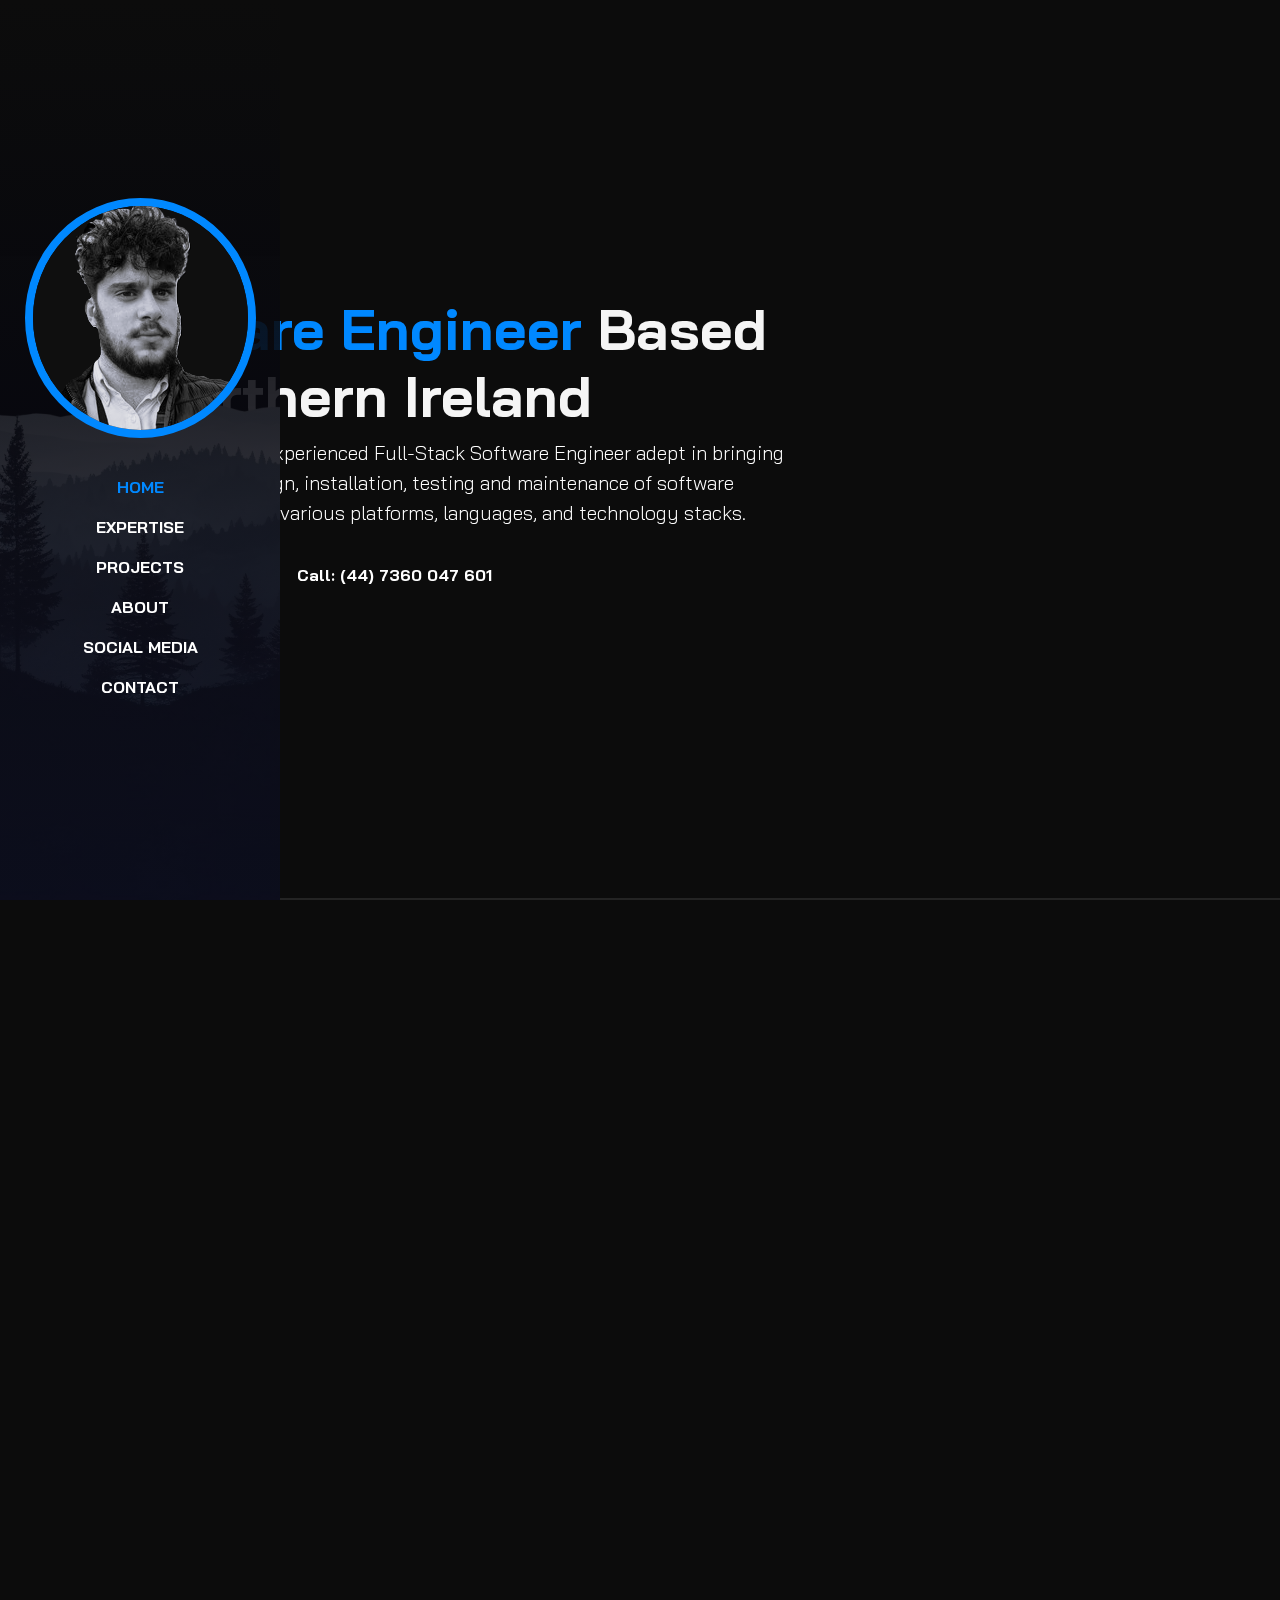
==== commit a37594f1: "Updates" ====
--- a/index.html
+++ b/index.html
@@ -11,7 +11,7 @@
   <link rel="stylesheet" href="./assets/css/style.css">
 </head>
 
-<body data-bs-spy="scroll" data-bs-target=".navbar" >
+<body data-bs-spy="scroll" data-bs-target=".navbar">
 
   <!-- Navigation Bar -->
 
@@ -51,7 +51,6 @@
       </div>
     </div>
   </nav>
-
   <!-- Content Wrapper -->
   <div id="content-wrapper">
 
@@ -60,13 +59,15 @@
       <div class="container">
         <div class="row">
           <div class="col-lg-8">
-            <h1 class="display-4 fw-bold" data-aos="fade-up"><span class="text-brand">Software Engineer</span> Based In Northern Ireland</h1>
-            <p class="lead mt-2 mb-4" data-aos="fade-up" data-aos-delay="300">I'm Ruairi Grimes, an experienced Full-Stack Software Engineer adept in bringing
+            <h1 class="display-4 fw-bold" data-aos="fade-up"><span class="text-brand">Software Engineer</span> Based In
+              Northern Ireland</h1>
+            <p class="lead mt-2 mb-4" data-aos="fade-up" data-aos-delay="300">I'm Ruairi Grimes, an experienced
+              Full-Stack Software Engineer adept in bringing
               forth expertise in design, installation, testing and
               maintenance of software systems. Proficient in various platforms, languages, and technology stacks.</p>
             <div data-aos="fade-up" data-aos-delay="600">
-              <a href="#" class="btn btn-brand me-3"> Explore my Work</a>
-              <a href="#" class="link-custom">Call: (44) 7360 047 601</a>
+              <a href="#projects" class="btn btn-brand me-3"> Explore my Work</a>
+              <a href="tel:+447360047601" class="link-custom">Call: (44) 7360 047 601</a>
             </div>
           </div>
         </div>
@@ -80,19 +81,19 @@
 
         <div class="row pb-4" data-aos="fade-up">
           <div class="col-lg-8">
-            <h6 class="text-brand" >EXPERTISE</h6>
+            <h6 class="text-brand">EXPERTISE</h6>
             <h1>Services That I Provide </h1>
           </div>
         </div>
 
-        <div class="row">
+        <div class="row gy-4">
           <div class="col-md-4" data-aos="fade-up" data-aos-delay="300">
             <div class="service p-4 bg-base rounded-4 shadow-effect">
               <div class="iconbox rounded-4">
                 <i class="las la-feather"></i>
               </div>
               <h4 class="mt-4 mb-2">UI/UX Design</h4>
-              <p>I create sleek, modern and functional web applications.</p>
+              <p>Crafting Engaging and Intuitive Interfaces</p>
               <a href="#" class="link-custom">Read More</a>
             </div>
           </div>
@@ -102,8 +103,8 @@
               <div class="iconbox rounded-4">
                 <i class="las la-pencil-ruler"></i>
               </div>
-              <h4 class="mt-4 mb-2">Branding</h4>
-              <p>I craft high-performing and delightful experiences tailored and conversion-focused!</p>
+              <h4 class="mt-4 mb-2">Full-Stack Engineering</h4>
+              <p>Developing Robust and Scalable Applications</p>
               <a href="#" class="link-custom">Read More</a>
             </div>
           </div>
@@ -113,8 +114,8 @@
               <div class="iconbox rounded-4">
                 <i class="las la-laptop-code"></i>
               </div>
-              <h4 class="mt-4 mb-2">Web Designing</h4>
-              <p>I craft high-performing and delightful experiences tailored and conversion-focused!</p>
+              <h4 class="mt-4 mb-2">Mastery in RESTful APIs</h4>
+              <p>Creating Efficient and Seamless Integrations</p>
               <a href="#" class="link-custom">Read More</a>
             </div>
           </div>
@@ -124,39 +125,211 @@
     <!-- //expertise -->
 
     <!-- Work -->
-     <section id="projects" class="full-height px-lg-5">
+    <section id="projects" class="full-height px-lg-5">
       <div class="container">
         <div class="row pb-4" data-aos="fade-up">
           <div class="col-lg-8">
-            <h6 class="text-brand" >Projects</h6>
+            <h6 class="text-brand">Projects</h6>
             <h1>My Recent Projects </h1>
+          </div>
+        </div>
+        <div class="row gy-4">
+          <div class="col-md-6">
+            <div class="card-custom rounded-4 bg-base shadow-effect" data-aos="fade-up" data-aos-delay="300">
+              <div class="card-custom-image rounded-4">
+                <img class="rounded-4" src="./assets/images/project1.png" width="650" height="300">
+              </div>
+              <div class="card-custom-content p-4">
+                <h4>Personal Portfolio Website</h4>
+                <p>This website you're currently on! This was built using the latest Bootstrap 5.3.3, using modern
+                  libraries and plugins to provide an excellent web experience.</p>
+                <a href="https://github.com/RuairiGrimes/personal-web" class="link-custom">View in Github</a>
+              </div>
+            </div>
+          </div>
+          <div class="col-md-6">
+            <div class="card-custom rounded-4 bg-base shadow-effect" data-aos="fade-up" data-aos-delay="600">
+              <div class="card-custom-image rounded-4">
+                <img class="rounded-4" src="./assets/images/pokedex.png" width="650" height="300">
+              </div>
+              <div class="card-custom-content p-4">
+                <h4>"PokeDex 2.0 Angular"</h4>
+                <p>A Fun project built with Angular making use of the publically accessible PokeAPI! It's my
+                  interpretation of the 'Pokedex' in Pokemon games.</p>
+                <a href="https://github.com/RuairiGrimes/PokedexApp" class="link-custom">View in Github</a>
+              </div>
+            </div>
+          </div>
+          <div class="col-md-6">
+            <div class="card-custom rounded-4 bg-base shadow-effect" data-aos="fade-up" data-aos-delay="300">
+              <div class="card-custom-image rounded-4">
+                <img class="rounded-4" src="./assets/images/comingsoon.png" width="650" height="300">
+              </div>
+              <div class="card-custom-content p-4">
+                <h4>Coming Soon...</h4>
+                <p>Stay tuned for more cool stuff......</p>
+                <a href="#" class="link-custom">Read More</a>
+              </div>
+            </div>
+          </div>
+          <div class="col-md-6">
+            <div class="card-custom rounded-4 bg-base shadow-effect" data-aos="fade-up" data-aos-delay="600">
+              <div class="card-custom-image rounded-4">
+                <img class="rounded-4" src="./assets/images/comingsoon.png" width="650" height="300">
+              </div>
+              <div class="card-custom-content p-4">
+                <h4>Coming Soon...</h4>
+                <p>Stay tuned for more cool stuff......</p>
+                <a href="#" class="link-custom">Read More</a>
+              </div>
+            </div>
+          </div>
+
+        </div>
+      </div>
+    </section>
+    <!-- //Work -->
+
+    <!-- About -->
+    <section id="about" class="full-height px-lg-5">
+      <div class="container">
+        <div class="row pb-4" data-aos="fade-up">
+          <div class="col-lg-8">
+            <h6 class="text-brand">ABOUT</h6>
+            <h1>About Me</h1>
           </div>
         </div>
         <div class="row">
           <div class="col-lg-6">
-            <div class="card-custom rounded-4">
-              <div class="card-custom-image rounded-4">
-                <img class="rounded-4" src="./assets/images/project1.png" alt="">
-              </div>
-              <div class="card-custom-content">
-                <h4>Personal Portfolio Website</h4>
-                <p>This website you're currently on! This was built using the latest Bootstrap 5.3.3, using modern libraries and plugins to provide an excellent web experience.</p>
-                <a href="#" class ="link-custom">Read More</a>
-              </div>
-            </div>
-          </div>
-        </div>
-      </div>
-     </section>
-    <!-- //Work -->
-
-
-    <!--// Content Wrapper -->
-
-    <script src="./assets/js/bootstrap.bundle.min.js"></script>
-    <script src="./assets/js/aos.js"></script>
-    <script src="./assets/js/line-awesome.js"></script>
-    <script src="./assets/js/main.js"></script>
+            <div class="row gy-5">
+              <h3 class="mb-4" data-aos="fade-up" data-aos-delay="300">Education</h3>
+              <div class="row gy-2">
+                <div class="col-12" data-aos="fade-up" data-aos-delay="600">
+                  <div class="bg-base p-4 rounded-4 shadow-effect">
+                    <h4>Foundation Degree in Computer Science</h4>
+                    <p class="text-brand">University of Ulster (2019-2022)</p>
+                    <p class="mb-0">Graduated with a Distinction, alongside my apprenticeship.</p>
+                  </div>
+                </div>
+                <div class="col-12" data-aos="fade-up" data-aos-delay="600">
+                  <div class="bg-base p-4 rounded-4 shadow-effect">
+                    <h4>A Levels</h4>
+                    <p class="text-brand">University of Ulster (2019-2022)</p>
+                    <p class="mb-0">Graduated with a Distinction, alongside my apprenticeship.</p>
+                  </div>
+                </div>
+              </div>
+            </div>
+          </div>
+          <div class="col-lg-6">
+            <div class="row gy-5">
+              <h3 class="mb-4" data-aos="fade-up" data-aos-delay="300">Employment</h3>
+              <div class="row gy-2">
+                <div class="col-12" data-aos="fade-up" data-aos-delay="600">
+                  <div class="bg-base p-4 rounded-4 shadow-effect">
+                    <h4>Software Engineer</h4>
+                    <p class="text-brand">Almac Group (2022-Present)</p>
+                    <p class="mb-0">Full Stack Software Engineer at Almac Group.</p>
+                  </div>
+                </div>
+                <div class="col-12" data-aos="fade-up" data-aos-delay="600">
+                  <div class="bg-base p-4 rounded-4 shadow-effect">
+                    <h4>Computing Apprentice</h4>
+                    <p class="text-brand">Almac Group (2019-2022)</p>
+                    <p class="mb-0">Worked as a computing apprentice alongside my degree.</p>
+                  </div>
+                </div>
+              </div>
+            </div>
+          </div>
+          <div class="col-12" data-aos="fade-up" data-aos-delay="900">
+            <div class="mb-4"></div>
+            <div class="bg-base p-4 rounded-4 shadow-effect text-lg-center">
+              <h4>Curriculum Vitae</h4>
+              <p class="text-brand">Download my CV in PDF format</p>
+              <a href="assets/pdf/ruairicv.pdf" class="mb-0 link-custom" target="_blank">View PDF</a>
+            </div>
+          </div>
+        </div>
+      </div>
+
+  </section>
+  <!-- //About -->
+
+  <!-- Social Media -->
+  <section id="social" class="full-height px-lg-5">
+    <div class="container">
+      <div class="row pb-4" data-aos="fade-up">
+        <div class="col-lg-8">
+          <h6 class="text-brand">SOCIAL MEDIA</h6>
+          <h1>My Social Media</h1>
+        </div>
+      </div>
+      <div class="row">
+        <div class="col-lg-8">
+          <ul class="list-inline">
+            <li class="list-inline-item" data-aos="fade-up" data-aos-delay="300">
+              <a href="https://www.linkedin.com/in/ruairí-grimes-49775b235/" target="_blank"
+                class="btn btn-outline-primary btn-lg">
+                <i class="lab la-linkedin"></i> LinkedIn
+              </a>
+            </li>
+            <li class="list-inline-item" data-aos="fade-up" data-aos-delay="300">
+              <a href="https://twitter.com/" target="_blank" class="btn btn-outline-primary btn-lg">
+                <i class="lab la-twitter"></i> Twitter
+              </a>
+            </li>
+            <li class="list-inline-item" data-aos="fade-up" data-aos-delay="300">
+              <a href="https://github.com/RuairiGrimes" target="_blank" class="btn btn-outline-primary btn-lg">
+                <i class="lab la-github"></i> GitHub
+              </a>
+            </li>
+          </ul>
+        </div>
+      </div>
+    </div>
+  </section>
+  <!-- //Social Media -->
+
+  <!-- Contact -->
+  <section id="contact" class="full-height px-lg-5">
+    <div class="container">
+      <div class="row pb-4" data-aos="fade-up">
+        <div class="col-lg-8">
+          <h6 class="text-brand">CONTACT</h6>
+          <h1>Get in Touch</h1>
+        </div>
+      </div>
+      <div class="row">
+        <div class="col-lg-8">
+          <ul class="list-unstyled">
+            <li class="mb-3" data-aos="fade-up" data-aos-delay="300">
+              <i class="las la-envelope" style="font-size: 2rem;"></i>
+              <a href="mailto:ruairigrimes924@gmail.com" class="text-brand">ruairigrimes924@gmail.com</a>
+            </li>
+            <li class="mb-3" data-aos="fade-up" data-aos-delay="300">
+              <i class="lab la-linkedin" style="font-size: 2rem;"></i>
+              <a href="https://www.linkedin.com/in/ruairí-grimes-49775b235/" target="_blank" class="text-brand">LinkedIn
+                Profile</a>
+            </li>
+            <li class="mb-3" data-aos="fade-up" data-aos-delay="300">
+              <i class="las la-phone" style="font-size: 2rem;"></i>
+              <a href="tel:+447360047601" class="text-brand">+44 7360 047 601</a>
+            </li>
+          </ul>
+        </div>
+      </div>
+    </div>
+  </section>
+  <!-- //Contact -->
+
+  </div>
+  <!--// Content Wrapper -->
+
+  <script src="./assets/js/bootstrap.bundle.min.js"></script>
+  <script src="./assets/js/aos.js"></script>
+  <script src="./assets/js/line-awesome.js"></script>
+  <script src="./assets/js/main.js"></script>
 
 </body>
 
--- a/assets/css/style.css
+++ b/assets/css/style.css
@@ -1,12 +1,12 @@
 @import url('https://fonts.googleapis.com/css2?family=Bai+Jamjuree:ital,wght@0,200;0,300;0,400;0,500;0,600;0,700;1,200;1,300;1,400;1,500;1,600;1,700&display=swap');
 
 :root {
-    --color-body:#b6cbce;
-    --color-heading: #eef3db;
-    --color-base: #033f47;
-    --color-base2: #022a30;
-    --color-brand: #e0f780;
-    --color-brand2: #deff58;
+    --color-body: #ffffff; 
+    --color-heading: #f5f5f5; 
+    --color-base: #000000; 
+    --color-base2: #0c0c0c; 
+    --color-brand: #0088ff; 
+    --color-brand2: #0448dc; 
     --sidebar-width: 280px;
     --font-base: "Bai Jamjuree";
 }
@@ -31,10 +31,6 @@
 
 a:hover {
     color: var(--color-brand);
-}
-
-img {
-    width: 100;
 }
 
 .text-brand {
@@ -101,11 +97,11 @@
     color: var(--color-brand);
 }
 
-@media (min-width: 1000px) {
+@media (min-width: 980px) {
     .navbar {
         min-height: 100vh;
         width: var(--sidebar-width);
-        background: linear-gradient(rgba(3, 63, 71, 0.8), rgba(3, 63, 71, 0.718)), url(../images/side-bar-image.png);
+        background: linear-gradient(#0c0c0c, rgba(0, 1, 20, 0.718)), url(../images/side-bar-image.png);
         background-size: cover;
         background-position: center;
     }
@@ -158,4 +154,19 @@
 .link-custom:hover::after {
     width: 100%;
 
+}
+
+/* Custom Card */
+.card-custom .card-custom-image {
+    overflow: hidden;
+
+}
+
+.card-custom .card-custom-image img {
+    transition: all 0.4s ease;
+
+}
+
+.card-custom:hover .card-custom-image img {
+    transform: scale(1.05);
 }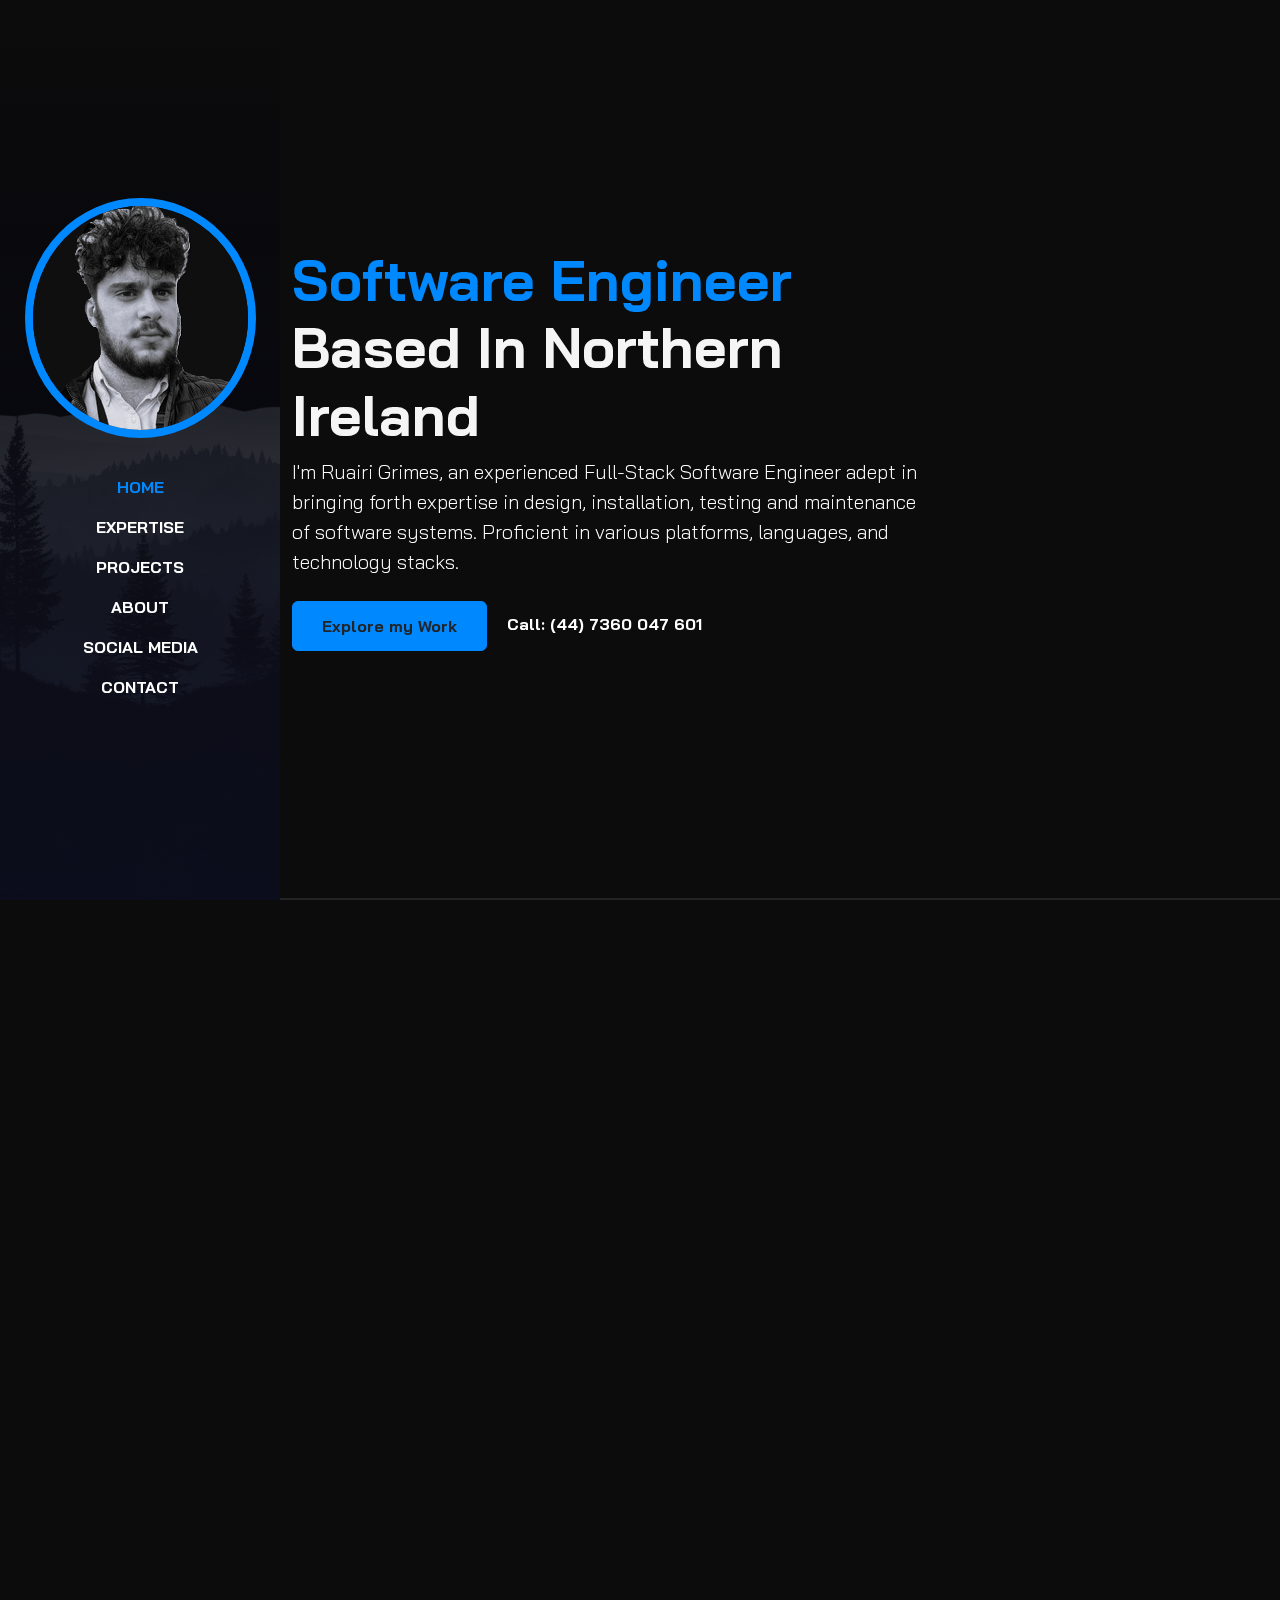
==== commit e60d7fa6: "Updated to Content Wrapper" ====
--- a/index.html
+++ b/index.html
@@ -14,7 +14,6 @@
 <body data-bs-spy="scroll" data-bs-target=".navbar">
 
   <!-- Navigation Bar -->
-
   <nav class="navbar navbar-expand-lg navbar-dark fixed-top">
     <div class="container flex-lg-column">
       <a class="navbar-brand mx-lg-auto mb-lg-4" href="#">
@@ -45,26 +44,20 @@
           <li class="nav-item">
             <a class="nav-link" href="#contact">Contact</a>
           </li>
-
-          </li>
         </ul>
       </div>
     </div>
   </nav>
+
   <!-- Content Wrapper -->
   <div id="content-wrapper">
-
     <!-- Home -->
     <section id="home" class="full-height px-lg-10">
       <div class="container">
         <div class="row">
           <div class="col-lg-8">
-            <h1 class="display-4 fw-bold" data-aos="fade-up"><span class="text-brand">Software Engineer</span> Based In
-              Northern Ireland</h1>
-            <p class="lead mt-2 mb-4" data-aos="fade-up" data-aos-delay="300">I'm Ruairi Grimes, an experienced
-              Full-Stack Software Engineer adept in bringing
-              forth expertise in design, installation, testing and
-              maintenance of software systems. Proficient in various platforms, languages, and technology stacks.</p>
+            <h1 class="display-4 fw-bold" data-aos="fade-up"><span class="text-brand">Software Engineer</span> Based In Northern Ireland</h1>
+            <p class="lead mt-2 mb-4" data-aos="fade-up" data-aos-delay="300">I'm Ruairi Grimes, an experienced Full-Stack Software Engineer adept in bringing forth expertise in design, installation, testing and maintenance of software systems. Proficient in various platforms, languages, and technology stacks.</p>
             <div data-aos="fade-up" data-aos-delay="600">
               <a href="#projects" class="btn btn-brand me-3"> Explore my Work</a>
               <a href="tel:+447360047601" class="link-custom">Call: (44) 7360 047 601</a>
@@ -75,8 +68,8 @@
     </section>
     <!-- //Home -->
 
-    <!-- expertise -->
-    <section id="expertise" class="full-height px-lg-5">
+     <!-- expertise -->
+     <section id="expertise" class="full-height px-lg-5">
       <div class="container">
 
         <div class="row pb-4" data-aos="fade-up">
@@ -324,13 +317,12 @@
   <!-- //Contact -->
 
   </div>
-  <!--// Content Wrapper -->
+  <!-- //Content Wrapper -->
 
   <script src="./assets/js/bootstrap.bundle.min.js"></script>
   <script src="./assets/js/aos.js"></script>
   <script src="./assets/js/line-awesome.js"></script>
   <script src="./assets/js/main.js"></script>
-
 </body>
 
 </html>--- a/assets/css/style.css
+++ b/assets/css/style.css
@@ -112,7 +112,7 @@
 
     /* Content Wrapper */
 
-    .content-wrapper {
+    #content-wrapper {
         padding-left: var(--sidebar-width);
 }
 
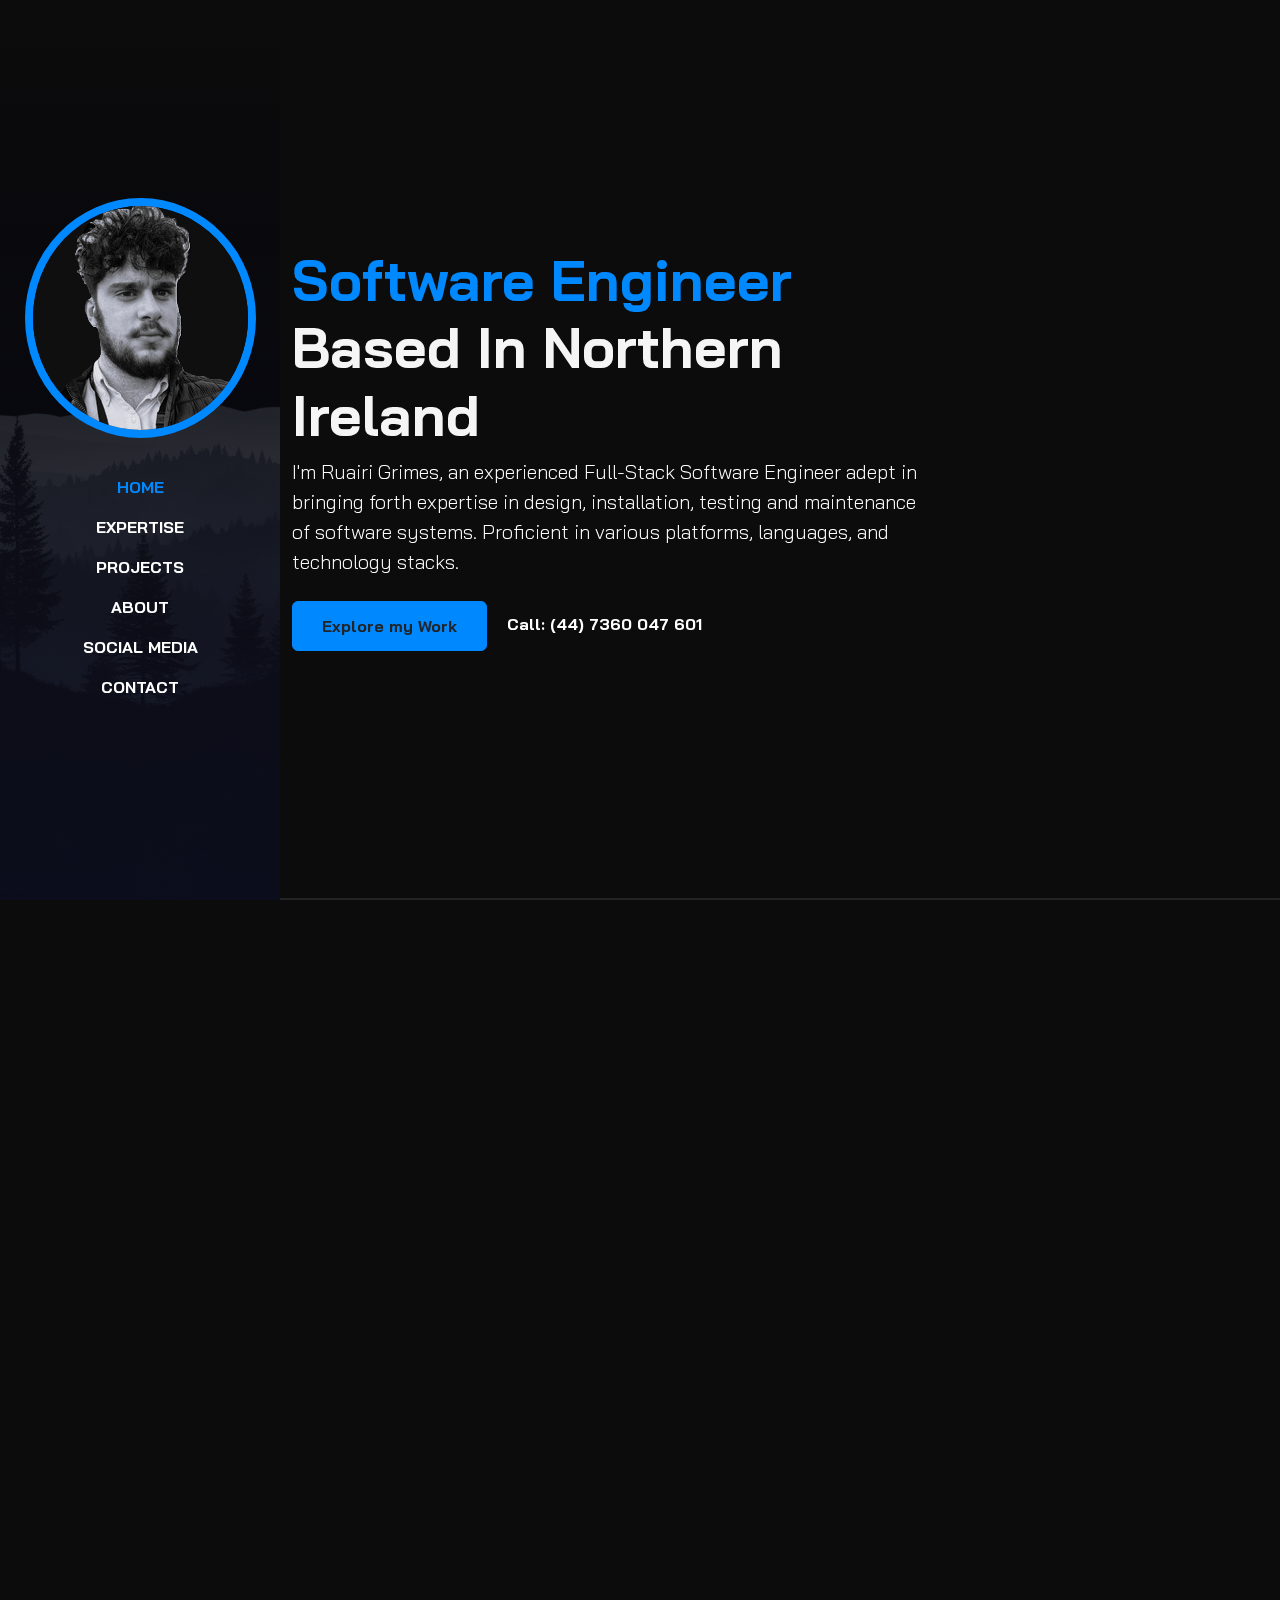
==== commit 65977f5f: "Some Updates and Formatting" ====
--- a/index.html
+++ b/index.html
@@ -69,220 +69,213 @@
     <!-- //Home -->
 
      <!-- expertise -->
-     <section id="expertise" class="full-height px-lg-5">
-      <div class="container">
-
-        <div class="row pb-4" data-aos="fade-up">
-          <div class="col-lg-8">
-            <h6 class="text-brand">EXPERTISE</h6>
-            <h1>Services That I Provide </h1>
-          </div>
-        </div>
-
-        <div class="row gy-4">
-          <div class="col-md-4" data-aos="fade-up" data-aos-delay="300">
-            <div class="service p-4 bg-base rounded-4 shadow-effect">
-              <div class="iconbox rounded-4">
-                <i class="las la-feather"></i>
-              </div>
-              <h4 class="mt-4 mb-2">UI/UX Design</h4>
-              <p>Crafting Engaging and Intuitive Interfaces</p>
-              <a href="#" class="link-custom">Read More</a>
-            </div>
-          </div>
-
-          <div class="col-md-4" data-aos="fade-up" data-aos-delay="600">
-            <div class="service p-4 bg-base rounded-4 shadow-effect">
-              <div class="iconbox rounded-4">
-                <i class="las la-pencil-ruler"></i>
-              </div>
-              <h4 class="mt-4 mb-2">Full-Stack Engineering</h4>
-              <p>Developing Robust and Scalable Applications</p>
-              <a href="#" class="link-custom">Read More</a>
-            </div>
-          </div>
-
-          <div class="col-md-4" data-aos="fade-up" data-aos-delay="900">
-            <div class="service p-4 bg-base rounded-4 shadow-effect">
-              <div class="iconbox rounded-4">
-                <i class="las la-laptop-code"></i>
-              </div>
-              <h4 class="mt-4 mb-2">Mastery in RESTful APIs</h4>
-              <p>Creating Efficient and Seamless Integrations</p>
-              <a href="#" class="link-custom">Read More</a>
-            </div>
-          </div>
-        </div>
-
-    </section>
-    <!-- //expertise -->
+<section id="expertise" class="full-height px-lg-5">
+  <div class="container">
+    <div class="row pb-4" data-aos="fade-up">
+      <div class="col-lg-8">
+        <h6 class="text-brand">EXPERTISE</h6>
+        <h1>Services That I Provide </h1>
+      </div>
+    </div>
+
+    <div class="row gy-4">
+      <div class="col-md-4 d-flex" data-aos="fade-up" data-aos-delay="300">
+        <div class="service p-4 bg-base rounded-4 shadow-effect flex-grow-1">
+          <div class="iconbox rounded-4">
+            <i class="las la-feather"></i>
+          </div>
+          <h4 class="mt-4 mb-2">UI/UX Design</h4>
+          <p>Crafting Engaging and Intuitive Interfaces</p>
+          <a href="#" class="link-custom">Read More</a>
+        </div>
+      </div>
+
+      <div class="col-md-4 d-flex" data-aos="fade-up" data-aos-delay="600">
+        <div class="service p-4 bg-base rounded-4 shadow-effect flex-grow-1">
+          <div class="iconbox rounded-4">
+            <i class="las la-pencil-ruler"></i>
+          </div>
+          <h4 class="mt-4 mb-2">Full-Stack Engineering</h4>
+          <p>Developing Robust and Scalable Applications</p>
+          <a href="#" class="link-custom">Read More</a>
+        </div>
+      </div>
+
+      <div class="col-md-4 d-flex" data-aos="fade-up" data-aos-delay="900">
+        <div class="service p-4 bg-base rounded-4 shadow-effect flex-grow-1">
+          <div class="iconbox rounded-4">
+            <i class="las la-laptop-code"></i>
+          </div>
+          <h4 class="mt-4 mb-2">Mastery in RESTful APIs</h4>
+          <p>Creating Efficient and Seamless Integrations</p>
+          <a href="#" class="link-custom">Read More</a>
+        </div>
+      </div>
+    </div>
+  </div>
+</section>
+<!-- //expertise -->
 
     <!-- Work -->
     <section id="projects" class="full-height px-lg-5">
       <div class="container">
-        <div class="row pb-4" data-aos="fade-up">
-          <div class="col-lg-8">
-            <h6 class="text-brand">Projects</h6>
-            <h1>My Recent Projects </h1>
-          </div>
-        </div>
-        <div class="row gy-4">
-          <div class="col-md-6">
-            <div class="card-custom rounded-4 bg-base shadow-effect" data-aos="fade-up" data-aos-delay="300">
-              <div class="card-custom-image rounded-4">
-                <img class="rounded-4" src="./assets/images/project1.png" width="650" height="300">
-              </div>
-              <div class="card-custom-content p-4">
-                <h4>Personal Portfolio Website</h4>
-                <p>This website you're currently on! This was built using the latest Bootstrap 5.3.3, using modern
-                  libraries and plugins to provide an excellent web experience.</p>
-                <a href="https://github.com/RuairiGrimes/personal-web" class="link-custom">View in Github</a>
-              </div>
-            </div>
-          </div>
-          <div class="col-md-6">
-            <div class="card-custom rounded-4 bg-base shadow-effect" data-aos="fade-up" data-aos-delay="600">
-              <div class="card-custom-image rounded-4">
-                <img class="rounded-4" src="./assets/images/pokedex.png" width="650" height="300">
-              </div>
-              <div class="card-custom-content p-4">
-                <h4>"PokeDex 2.0 Angular"</h4>
-                <p>A Fun project built with Angular making use of the publically accessible PokeAPI! It's my
-                  interpretation of the 'Pokedex' in Pokemon games.</p>
-                <a href="https://github.com/RuairiGrimes/PokedexApp" class="link-custom">View in Github</a>
-              </div>
-            </div>
-          </div>
-          <div class="col-md-6">
-            <div class="card-custom rounded-4 bg-base shadow-effect" data-aos="fade-up" data-aos-delay="300">
-              <div class="card-custom-image rounded-4">
-                <img class="rounded-4" src="./assets/images/comingsoon.png" width="650" height="300">
-              </div>
-              <div class="card-custom-content p-4">
-                <h4>Coming Soon...</h4>
-                <p>Stay tuned for more cool stuff......</p>
-                <a href="#" class="link-custom">Read More</a>
-              </div>
-            </div>
-          </div>
-          <div class="col-md-6">
-            <div class="card-custom rounded-4 bg-base shadow-effect" data-aos="fade-up" data-aos-delay="600">
-              <div class="card-custom-image rounded-4">
-                <img class="rounded-4" src="./assets/images/comingsoon.png" width="650" height="300">
-              </div>
-              <div class="card-custom-content p-4">
-                <h4>Coming Soon...</h4>
-                <p>Stay tuned for more cool stuff......</p>
-                <a href="#" class="link-custom">Read More</a>
-              </div>
-            </div>
-          </div>
-
-        </div>
-      </div>
-    </section>
+          <div class="row pb-4" data-aos="fade-up">
+              <div class="col-lg-8">
+                  <h6 class="text-brand">Projects</h6>
+                  <h1>My Recent Projects</h1>
+              </div>
+          </div>
+          <div class="row gy-4">
+              <div class="col-md-6">
+                  <div class="card-custom rounded-4 bg-base shadow-effect" data-aos="fade-up" data-aos-delay="300">
+                      <div class="card-custom-image rounded-4">
+                          <img class="rounded-4" src="./assets/images/project1.png" alt="Personal Portfolio Website">
+                      </div>
+                      <div class="card-custom-content p-4">
+                          <h4>Personal Portfolio Website</h4>
+                          <p>This website you're currently on! This was built using the latest Bootstrap 5.3.3, using modern libraries and plugins to provide an excellent web experience.</p>
+                          <a href="https://github.com/RuairiGrimes/personal-web" class="link-custom">View on Github</a>
+                      </div>
+                  </div>
+              </div>
+              <div class="col-md-6">
+                  <div class="card-custom rounded-4 bg-base shadow-effect" data-aos="fade-up" data-aos-delay="600">
+                      <div class="card-custom-image rounded-4">
+                          <img class="rounded-4" src="./assets/images/pokedex.png" alt="PokeDex 2.0 Angular">
+                      </div>
+                      <div class="card-custom-content p-4">
+                          <h4>PokeDex 2.0 Angular</h4>
+                          <p>A Fun project built with Angular making use of the publicly accessible PokeAPI! It's my interpretation of the 'Pokedex' in Pokemon games.</p>
+                          <a href="https://github.com/RuairiGrimes/PokedexApp" class="link-custom">View on Github</a>
+                      </div>
+                  </div>
+              </div>
+              <div class="col-md-6">
+                  <div class="card-custom rounded-4 bg-base shadow-effect" data-aos="fade-up" data-aos-delay="300">
+                      <div class="card-custom-image rounded-4">
+                          <img class="rounded-4" src="./assets/images/comingsoon.png" alt="Coming Soon">
+                      </div>
+                      <div class="card-custom-content p-4">
+                          <h4>Coming Soon...</h4>
+                          <p>Stay tuned for more cool stuff...</p>
+                          <a href="#" class="link-custom">Read More</a>
+                      </div>
+                  </div>
+              </div>
+              <div class="col-md-6">
+                  <div class="card-custom rounded-4 bg-base shadow-effect" data-aos="fade-up" data-aos-delay="600">
+                      <div class="card-custom-image rounded-4">
+                          <img class="rounded-4" src="./assets/images/comingsoon.png" alt="Coming Soon">
+                      </div>
+                      <div class="card-custom-content p-4">
+                          <h4>Coming Soon...</h4>
+                          <p>Stay tuned for more cool stuff...</p>
+                          <a href="#" class="link-custom">Read More</a>
+                      </div>
+                  </div>
+              </div>
+          </div>
+      </div>
+  </section>
     <!-- //Work -->
 
-    <!-- About -->
-    <section id="about" class="full-height px-lg-5">
-      <div class="container">
-        <div class="row pb-4" data-aos="fade-up">
-          <div class="col-lg-8">
-            <h6 class="text-brand">ABOUT</h6>
-            <h1>About Me</h1>
-          </div>
-        </div>
-        <div class="row">
-          <div class="col-lg-6">
-            <div class="row gy-5">
-              <h3 class="mb-4" data-aos="fade-up" data-aos-delay="300">Education</h3>
-              <div class="row gy-2">
-                <div class="col-12" data-aos="fade-up" data-aos-delay="600">
-                  <div class="bg-base p-4 rounded-4 shadow-effect">
-                    <h4>Foundation Degree in Computer Science</h4>
-                    <p class="text-brand">University of Ulster (2019-2022)</p>
-                    <p class="mb-0">Graduated with a Distinction, alongside my apprenticeship.</p>
-                  </div>
-                </div>
-                <div class="col-12" data-aos="fade-up" data-aos-delay="600">
-                  <div class="bg-base p-4 rounded-4 shadow-effect">
-                    <h4>A Levels</h4>
-                    <p class="text-brand">University of Ulster (2019-2022)</p>
-                    <p class="mb-0">Graduated with a Distinction, alongside my apprenticeship.</p>
-                  </div>
-                </div>
-              </div>
-            </div>
-          </div>
-          <div class="col-lg-6">
-            <div class="row gy-5">
-              <h3 class="mb-4" data-aos="fade-up" data-aos-delay="300">Employment</h3>
-              <div class="row gy-2">
-                <div class="col-12" data-aos="fade-up" data-aos-delay="600">
-                  <div class="bg-base p-4 rounded-4 shadow-effect">
-                    <h4>Software Engineer</h4>
-                    <p class="text-brand">Almac Group (2022-Present)</p>
-                    <p class="mb-0">Full Stack Software Engineer at Almac Group.</p>
-                  </div>
-                </div>
-                <div class="col-12" data-aos="fade-up" data-aos-delay="600">
-                  <div class="bg-base p-4 rounded-4 shadow-effect">
-                    <h4>Computing Apprentice</h4>
-                    <p class="text-brand">Almac Group (2019-2022)</p>
-                    <p class="mb-0">Worked as a computing apprentice alongside my degree.</p>
-                  </div>
-                </div>
-              </div>
-            </div>
-          </div>
-          <div class="col-12" data-aos="fade-up" data-aos-delay="900">
-            <div class="mb-4"></div>
-            <div class="bg-base p-4 rounded-4 shadow-effect text-lg-center">
-              <h4>Curriculum Vitae</h4>
-              <p class="text-brand">Download my CV in PDF format</p>
-              <a href="assets/pdf/ruairicv.pdf" class="mb-0 link-custom" target="_blank">View PDF</a>
-            </div>
-          </div>
-        </div>
-      </div>
-
-  </section>
-  <!-- //About -->
-
-  <!-- Social Media -->
-  <section id="social" class="full-height px-lg-5">
-    <div class="container">
-      <div class="row pb-4" data-aos="fade-up">
-        <div class="col-lg-8">
-          <h6 class="text-brand">SOCIAL MEDIA</h6>
-          <h1>My Social Media</h1>
-        </div>
-      </div>
-      <div class="row">
-        <div class="col-lg-8">
-          <ul class="list-inline">
-            <li class="list-inline-item" data-aos="fade-up" data-aos-delay="300">
-              <a href="https://www.linkedin.com/in/ruairí-grimes-49775b235/" target="_blank"
-                class="btn btn-outline-primary btn-lg">
-                <i class="lab la-linkedin"></i> LinkedIn
-              </a>
-            </li>
-            <li class="list-inline-item" data-aos="fade-up" data-aos-delay="300">
-              <a href="https://twitter.com/" target="_blank" class="btn btn-outline-primary btn-lg">
-                <i class="lab la-twitter"></i> Twitter
-              </a>
-            </li>
-            <li class="list-inline-item" data-aos="fade-up" data-aos-delay="300">
-              <a href="https://github.com/RuairiGrimes" target="_blank" class="btn btn-outline-primary btn-lg">
-                <i class="lab la-github"></i> GitHub
-              </a>
-            </li>
-          </ul>
-        </div>
-      </div>
-    </div>
-  </section>
-  <!-- //Social Media -->
+<!-- About -->
+<section id="about" class="full-height px-lg-5">
+  <div class="container">
+    <div class="row pb-4" data-aos="fade-up">
+      <div class="col-lg-8">
+        <h6 class="text-brand">ABOUT</h6>
+        <h1>About Me</h1>
+      </div>
+    </div>
+    <div class="row">
+      <div class="col-lg-6 d-flex flex-column">
+        <div class="row gy-5 flex-grow-1">
+          <h3 class="mb-4" data-aos="fade-up" data-aos-delay="300">Education</h3>
+          <div class="row gy-2 flex-grow-1">
+            <div class="col-12 d-flex flex-column" data-aos="fade-up" data-aos-delay="600">
+              <div class="bg-base p-4 rounded-4 shadow-effect flex-grow-1">
+                <h4>Foundation Degree in Computer Science</h4>
+                <p class="text-brand">University of Ulster (2019-2022)</p>
+                <p class="mb-0">Graduated with a Distinction, alongside my apprenticeship.</p>
+              </div>
+            </div>
+            <div class="col-12 d-flex flex-column" data-aos="fade-up" data-aos-delay="600">
+              <div class="bg-base p-4 rounded-4 shadow-effect flex-grow-1">
+                <h4>A Levels</h4>
+                <p class="text-brand">University of Ulster (2019-2022)</p>
+                <p class="mb-0">Graduated with a Distinction, alongside my apprenticeship.</p>
+              </div>
+            </div>
+          </div>
+        </div>
+      </div>
+      <div class="col-lg-6 d-flex flex-column">
+        <div class="row gy-5 flex-grow-1">
+          <h3 class="mb-4" data-aos="fade-up" data-aos-delay="300">Employment</h3>
+          <div class="row gy-2 flex-grow-1">
+            <div class="col-12 d-flex flex-column" data-aos="fade-up" data-aos-delay="600">
+              <div class="bg-base p-4 rounded-4 shadow-effect flex-grow-1">
+                <h4>Software Engineer</h4>
+                <p class="text-brand">Almac Group (2022-Present)</p>
+                <p class="mb-0">Full Stack Software Engineer at Almac Group.</p>
+              </div>
+            </div>
+            <div class="col-12 d-flex flex-column" data-aos="fade-up" data-aos-delay="600">
+              <div class="bg-base p-4 rounded-4 shadow-effect flex-grow-1">
+                <h4>Computing Apprentice</h4>
+                <p class="text-brand">Almac Group (2019-2022)</p>
+                <p class="mb-0">Worked as a computing apprentice alongside my degree.</p>
+              </div>
+            </div>
+          </div>
+        </div>
+      </div>
+      <div class="col-12" data-aos="fade-up" data-aos-delay="900">
+        <div class="bg-base p-4 rounded-4 shadow-effect text-lg-center" style="margin-top: 1.5rem;">
+          <h4>Curriculum Vitae</h4>
+          <p class="text-brand">Download my CV in PDF format</p>
+          <a href="assets/pdf/ruairicv.pdf" class="mb-0 link-custom" target="_blank">View PDF</a>
+        </div>
+      </div>
+    </div>
+  </div>
+</section>
+
+<!-- Social Media -->
+<section id="social" class="full-height px-lg-5">
+  <div class="container">
+    <div class="row pb-4" data-aos="fade-up">
+      <div class="col-lg-8">
+        <h6 class="text-brand">SOCIAL MEDIA</h6>
+        <h1>My Social Media</h1>
+      </div>
+    </div>
+    <div class="row">
+      <div class="col-lg-8">
+        <ul class="list-inline">
+          <li class="list-inline-item" data-aos="fade-up" data-aos-delay="300">
+            <a href="https://www.linkedin.com/in/ruairí-grimes-49775b235/" target="_blank"
+              class="btn btn-outline-primary btn-lg" style="margin-right: 10px; margin-bottom: 10px;">
+              <i class="lab la-linkedin"></i> LinkedIn
+            </a>
+          </li>
+          <li class="list-inline-item" data-aos="fade-up" data-aos-delay="300">
+            <a href="https://x.com/_grimeszy" target="_blank" class="btn btn-outline-primary btn-lg" style="margin-right: 10px; margin-bottom: 10px;">
+              <i class="lab la-twitter"></i> Twitter
+            </a>
+          </li>
+          <li class="list-inline-item" data-aos="fade-up" data-aos-delay="300">
+            <a href="https://github.com/RuairiGrimes" target="_blank" class="btn btn-outline-primary btn-lg" style="margin-right: 10px; margin-bottom: 10px;">
+              <i class="lab la-github"></i> GitHub
+            </a>
+          </li>
+        </ul>
+      </div>
+    </div>
+  </div>
+</section>
+<!-- //Social Media -->
 
   <!-- Contact -->
   <section id="contact" class="full-height px-lg-5">
--- a/assets/css/style.css
+++ b/assets/css/style.css
@@ -73,6 +73,47 @@
 
 }
 
+.col-md-4.d-flex {
+    display: flex;
+    flex: 1 1 auto;
+  }
+
+  .row.gy-4 {
+    display: flex;
+    flex-wrap: wrap;
+  }
+
+  .service {
+    display: flex;
+    flex-direction: column;
+    justify-content: space-between;
+    height: 100%;
+  }
+  
+  .iconbox {
+    display: flex;
+    font-size: 3rem; 
+    margin-bottom: 1rem;
+  }
+  
+  .service h4 {
+    margin-top: 0;
+  }
+  
+  .service p {
+    flex-grow: 1;
+  }
+  
+  .service a {
+    align-self: flex-start;
+    margin-top: auto;
+  }
+
+  .d-flex.flex-column {
+    display: flex;
+    flex-direction: column;
+  }
+
 /* Navigation */
 
 .navbar {
@@ -157,16 +198,38 @@
 }
 
 /* Custom Card */
-.card-custom .card-custom-image {
-    overflow: hidden;
-
-}
-
-.card-custom .card-custom-image img {
-    transition: all 0.4s ease;
-
-}
-
-.card-custom:hover .card-custom-image img {
-    transform: scale(1.05);
-}+.card-custom {
+    display: flex;
+    flex-direction: column;
+    justify-content: space-between;
+    height: 100%;
+}
+
+.card-custom-image img {
+    width: 100%;
+    height: auto;
+    object-fit: cover; 
+}
+
+.card-custom-content {
+    flex-grow: 1;
+    padding: 1rem;
+    display: flex;
+    flex-direction: column;
+    justify-content: space-between;
+}
+
+.card-custom h4 {
+    margin-top: 0;
+}
+
+.card-custom p {
+    flex-grow: 1;
+}
+
+.card-custom a {
+    align-self: flex-start;
+}
+
+
+  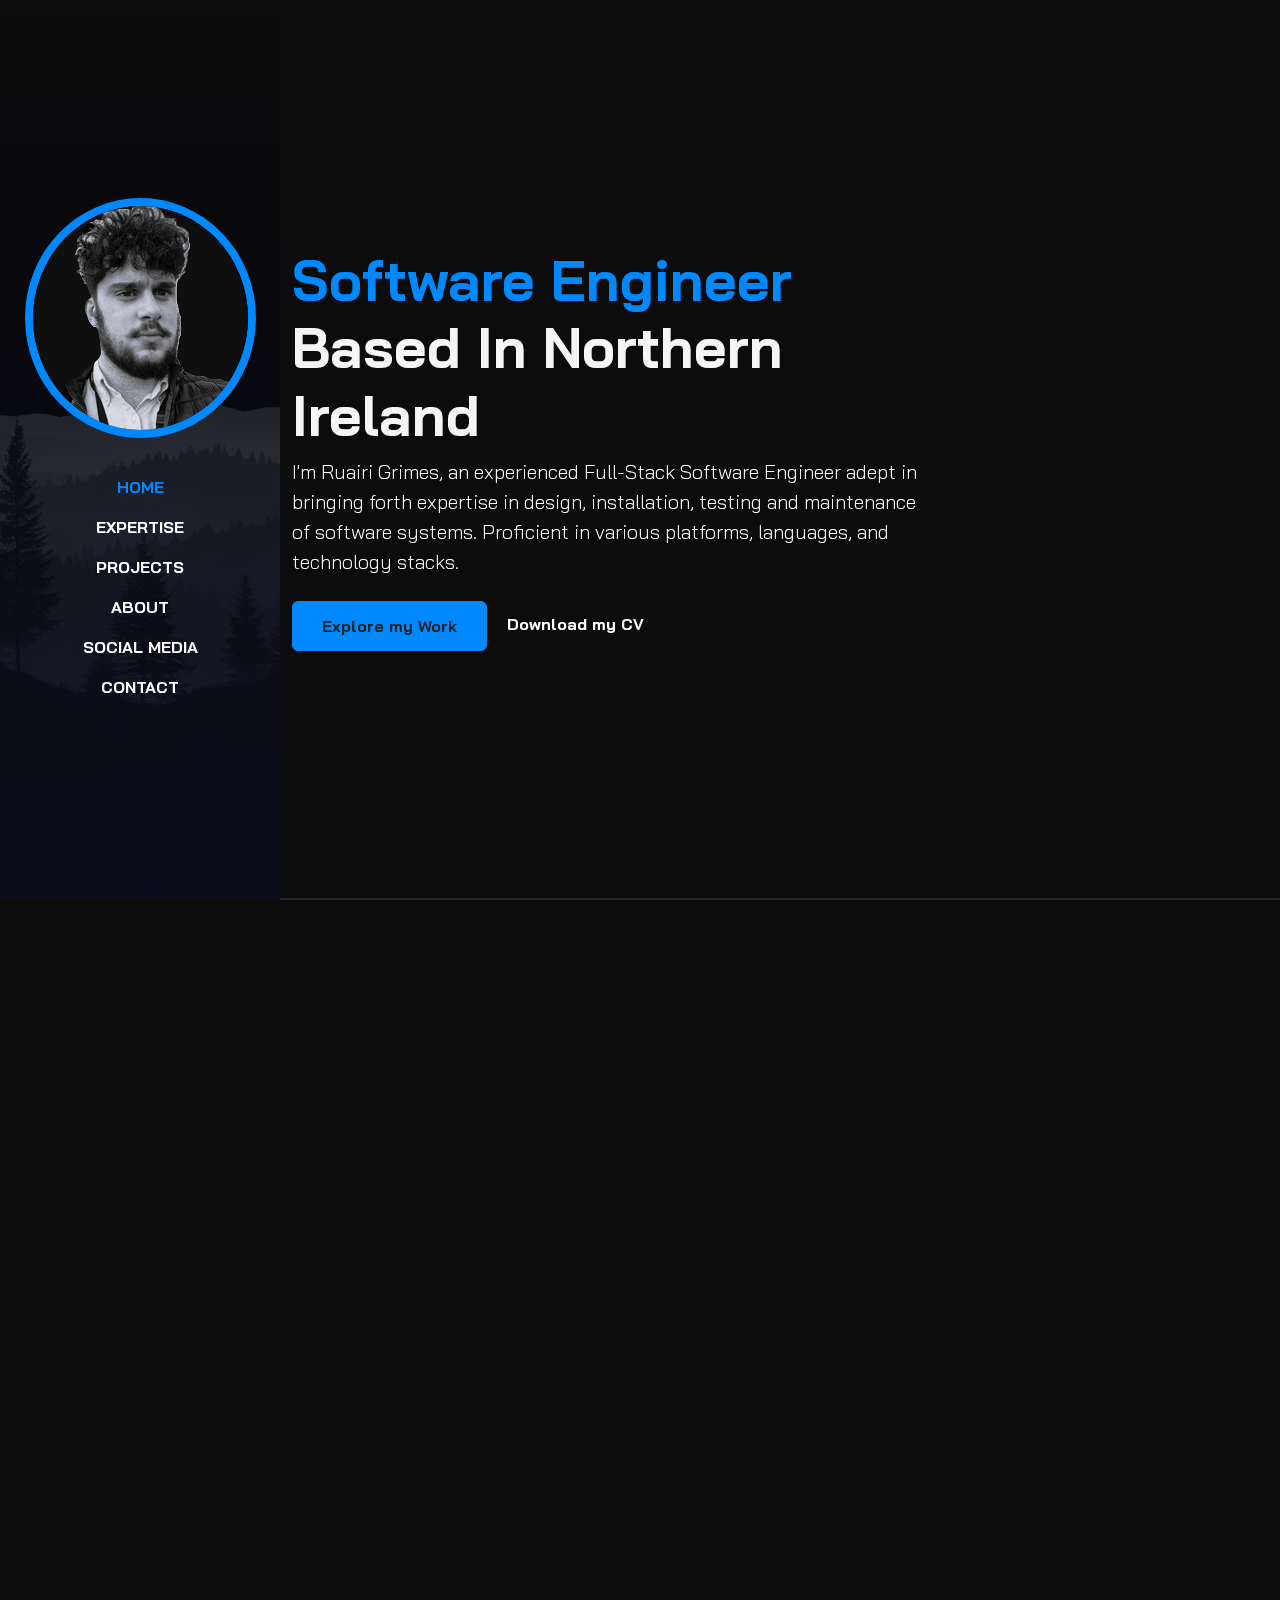
==== commit 9284a5be: "Added Section for More detail" ====
--- a/index.html
+++ b/index.html
@@ -60,7 +60,7 @@
             <p class="lead mt-2 mb-4" data-aos="fade-up" data-aos-delay="300">I'm Ruairi Grimes, an experienced Full-Stack Software Engineer adept in bringing forth expertise in design, installation, testing and maintenance of software systems. Proficient in various platforms, languages, and technology stacks.</p>
             <div data-aos="fade-up" data-aos-delay="600">
               <a href="#projects" class="btn btn-brand me-3"> Explore my Work</a>
-              <a href="tel:+447360047601" class="link-custom">Call: (44) 7360 047 601</a>
+              <a href="assets/pdf/ruairicv.pdf" class="link-custom">Download my CV</a>
             </div>
           </div>
         </div>
@@ -74,7 +74,7 @@
     <div class="row pb-4" data-aos="fade-up">
       <div class="col-lg-8">
         <h6 class="text-brand">EXPERTISE</h6>
-        <h1>Services That I Provide </h1>
+        <h1>Areas of Expertise </h1>
       </div>
     </div>
 
@@ -86,7 +86,7 @@
           </div>
           <h4 class="mt-4 mb-2">UI/UX Design</h4>
           <p>Crafting Engaging and Intuitive Interfaces</p>
-          <a href="#" class="link-custom">Read More</a>
+          <a href="readmore.html" class="link-custom">Read More</a>
         </div>
       </div>
 
@@ -111,6 +111,7 @@
           <a href="#" class="link-custom">Read More</a>
         </div>
       </div>
+        <a data-aos="fade-up" data-aos-delay="1200" href="readmore.html" class="btn btn-brand me-3"> Explore in greater Detail</a>
     </div>
   </div>
 </section>
